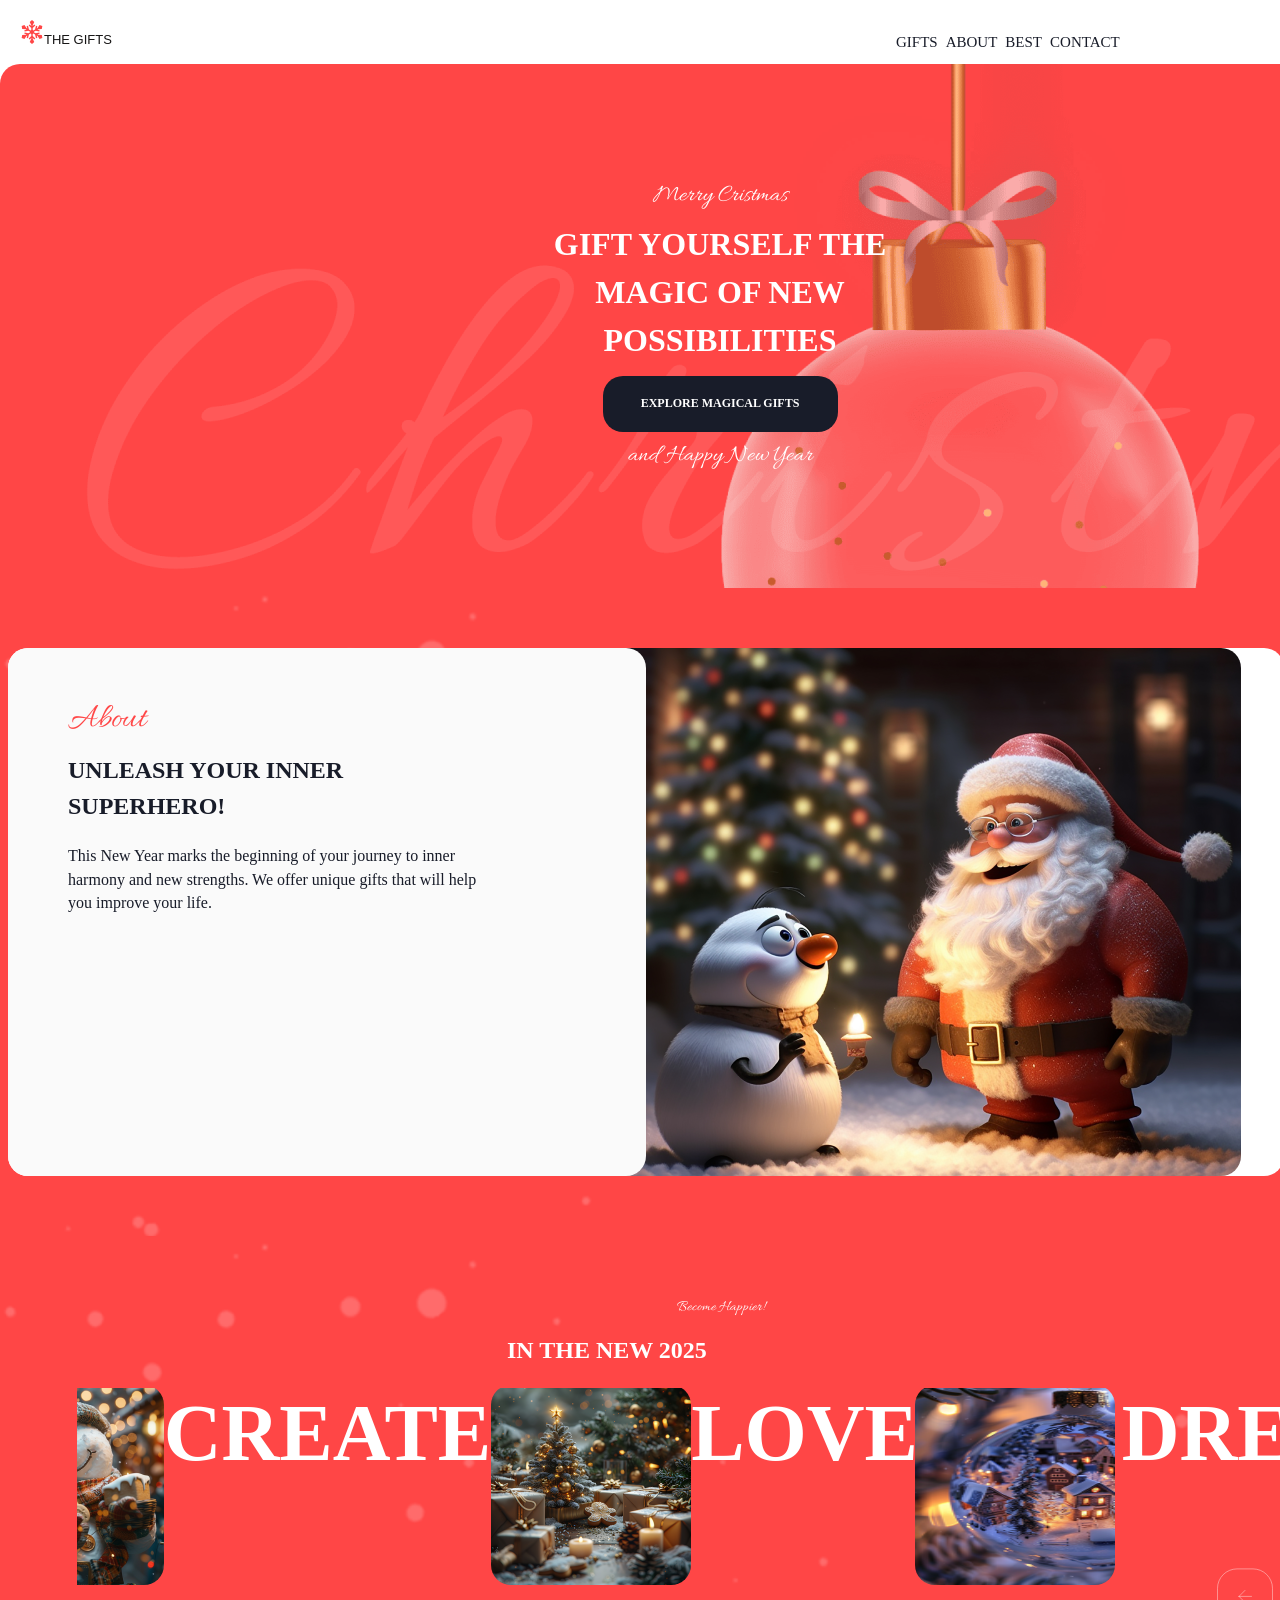
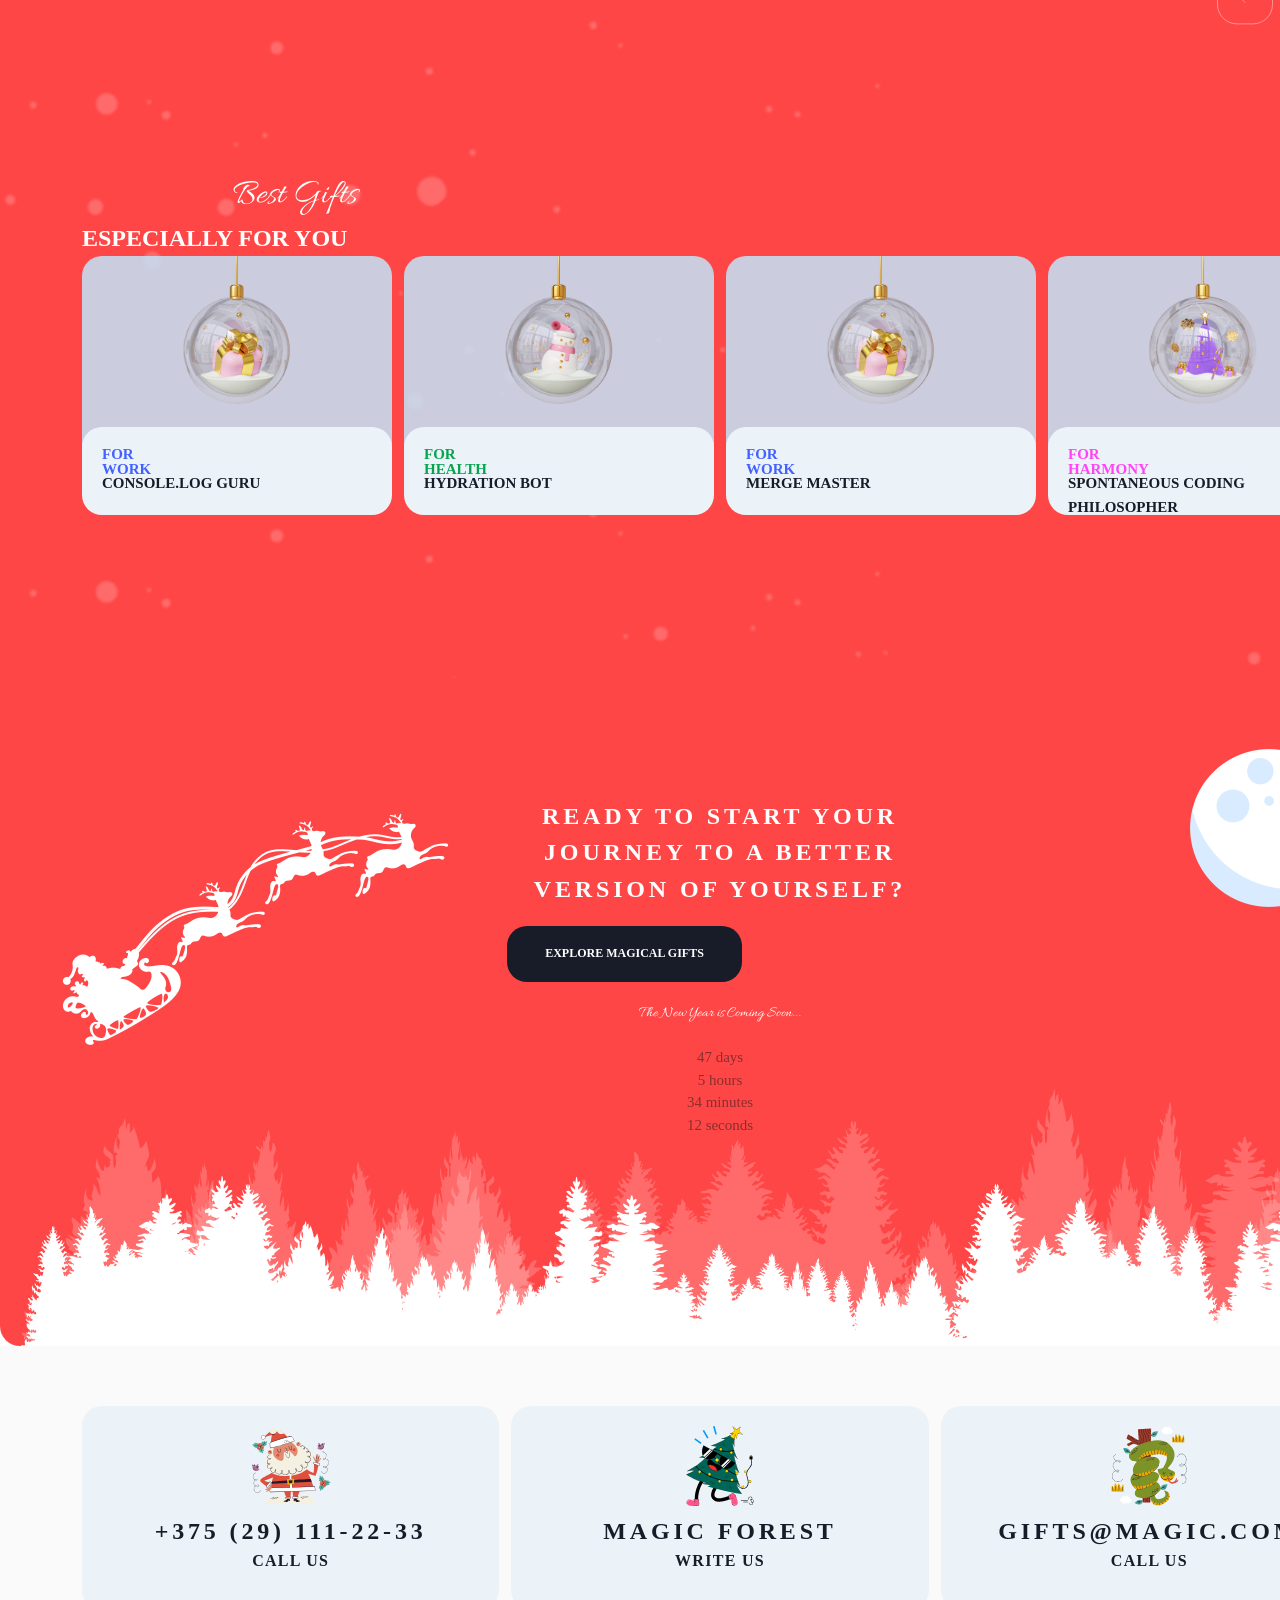
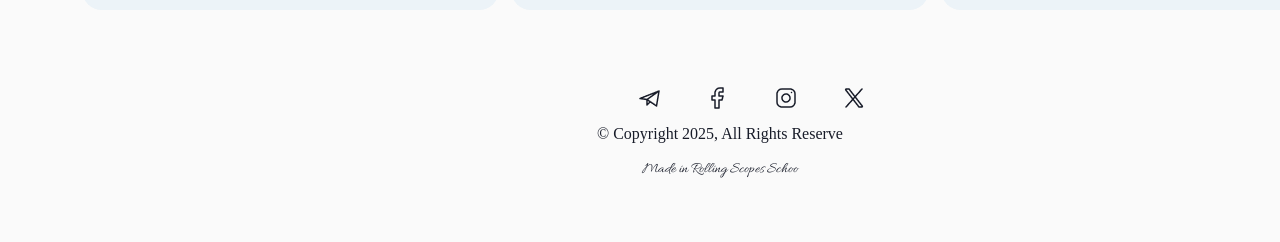
==== ChristmasShop/index.html @ a76aea0d "ChristmasShop 19/11/24" ====
<!DOCTYPE html>
<html lang="en">
<head>
<meta charset="utf-8">
<meta name="viewport" content="width=device-width, initial-scale=1">
<link rel="stylesheet" href="css/style.css">
<title> Christmas Home</title>
<link rel="icon" href="img/hat.ico" type="free-icon">
<link rel="preconnect" href="https://fonts.googleapis.com">
<link rel="preconnect" href="https://fonts.gstatic.com" crossorigin>
<link href="https://fonts.googleapis.com/css2?family=Allura&display=swap" rel="stylesheet">
</head>
<body>

    <div class="container">
                 <!-- Header -->
        <div class="header-menu">
    <header class="header">
        <div class="header-logo">
            <p class="heder-subtitile" href="#"><img draggable="false" src="img/snowflake1.svg" alt="ВД" width="24px" height="24px">THE GIFTS</p>
            </div>

            <!-- Nav -->
            <nav class="header-nav">
                        <a class="header-item" href="index2.html">GIFTS</a>
                        <a class="header-item" href="index.html#about">ABOUT</a>
                        <a class="header-item" href="index.html#best">BEST</a>
                        <a class="header-item" href="index.html#footer">CONTACT</a>
            </nav>
    </header>
</div><!-- Header -->

           <!-- Hero -->
<section class="section-hero" id="hero">
    <div class="hero-start">


<div class="hero-text-Cristmas">
<p class="hero-text"> Merry Cristmas</p> 
</div>
<div class="hero-title-Gift">
<h1 class="hero-title">
Gift yourself the magic of new possibilities
</h1>
</div>

<div class="hero-btns">
<a class="hero-btn" href="#">
    <p>Explore Magical Gifts</p>
</a>
</div>

<div class="hero-text-Happy">
<p class="hero-text">
    and Happy New Year</p>
</div>

    </div><!-- hero-start -->
</section><!hero!>


            <!-- about -->
<section class="section-about" id="about">
    <div class="about-item">
    <div class="about-items">
        <div class="about-desc">
            <h3 class="about-title">
                About 
            </h3>
            <div class="about-text-Currently">
            <p class="about-text">
               Unleash your inner superhero!
            </p>
        </div>
        <div class="about-text-We">
            <p class="about-text">
                This New Year marks the beginning of your journey to inner harmony and new strengths. We offer unique gifts that will help you improve your life.
            </p>
        </div>
        </div><!-- about-desc -->
       
</div><!-- about-items -->
<img class="img-santa" src="./img/santa.png" width="638px" height="528px">
</div>
</section>            <!-- about -->



            <!--Live -->

            <section class="live" id="live">
                <div class="live-item">

                    <div class="live-title">
                        <p class="caption-title">
                            Become Happier!
                        </p>
                        <div class="live-text-caption">
                            <p class="caption-text">
                                in the new 2025
                            </p>
                        </div>
            </div>
            

                    <div class="slider-wrapper">

            <div class="slider-container">

                <div class="slider-cards-wrapper">

                  <div class="cards-container" style="translate: -10px;">
                    <div class="card">
                        <div class="card-text-caption-liv">
                            <p class="card-caption-text">
                                Live
                            </p>
                        </div>
                      </div>

                    <div class="card">
                      <div class="card-image"><img src="img/snowman.png" alt="snowman"></div>
                    </div>

                    <div class="card">
                        <div class="card-text-caption-create">
                            <p class="card-caption-text">
                                create
                            </p>
                        </div>
                      </div>

                    <div class="card">
                      <div class="card-image"><img src="img/christmas-trees.png" alt="christmas-trees"></div>

                    </div>
                    <div class="card">
                        <div class="card-text-caption-love">
                            <p class="card-caption-text">
                                Love
                            </p>
                        </div>
                      </div>

                    <div class="card">
                      <div class="card-image"><img src="img/christmas-tree-ball.png" alt="christmas-tree-ball"></div>
                    </div>
                    <div class="card">
                        <div class="card-text-caption-dream">
                            <p class="card-caption-text">
                                dream
                            </p>
                        </div>
                      </div>

                      <div class="card">
                        <div class="card-image"><img src="img/fairytale-house.png" alt="fairytale-house"></div>
                      </div>

                  </div><!-- cards-container -->
                </div><!-- slider-cards-wrapper -->

              </div><!-- slider-container -->
<!-- btns -->
            <div class=" button-card">
 <div class="slider-arrow slider-arrow-left">
                          <svg width="24" height="24" viewBox="0 0 24 24" fill="none" xmlns="http://www.w3.org/2000/svg">
                            <path d="M18.5 12H6M6 12L12 6M6 12L12 18" stroke="#FFFFFF66" 
                            stroke-linecap="round" stroke-linejoin="round"></path>
                          </svg>
                        </div>
              <div class="slider-arrow slider-arrow-right">
                <svg width="24" height="24" viewBox="0 0 24 24" fill="none" xmlns="http://www.w3.org/2000/svg">
                  <path d="M6 12H18.5M18.5 12L12.5 6M18.5 12L12.5 18" stroke="#ffff" stroke-linecap="round" stroke-linejoin="round"></path>
                </svg>
              </div>
            </div><!-- btns -->
            </div><!-- slider-wrapper -->
        </div><!-- live-item -->
            </section>            <!-- Live -->

    <!-- Best Gifts -->

<section class="section-best" id="best">
    <div class="container-best">
        <div class="best-title">
            <h3 class="caption-title">
                Best Gifts 
            </h3>
            <div class="best-text-caption">
                <p class="caption-text">
                    especially for you
                </p>
            </div>
</div>

<div class="best-item">

            <div class="item-best">
                <img src="img/image.png" alt="Console.log Guru" class="best-items-img"> 
                <div class="texst-best">
                <div class="texst-for-work">For work</div>
               <div class="title-best">Console.log Guru</div>
            </div>
            </div><!-- item-best -->

            <div class="item-best">
                <img src="img/image1.png" alt="Hydration Bot" class="best-items-img"> 
                <div class="texst-best">
                <div class="texst-for-health">For health</div>
               <div class="title-best">Hydration Bot</div>
            </div>
            </div><!-- item-best -->

            <div class="item-best">
                <img src="img/image.png" alt="Merge Master" class="best-items-img"> 
                <div class="texst-best">
                <div class="texst-for-work">For work</div>
               <div class="title-best">Merge Master</div>
            </div>
            </div><!-- item-best -->

            <div class="item-best">
                <img src="img/image45.png" alt="Spontaneous Coding Philosopher" class="best-items-img"> 
                <div class="texst-best">
                <div class="texst-for-harmony">For harmony</div>
               <div class="title-best">Spontaneous Coding Philosopher</div>
            </div>
            </div><!-- item-best -->

</div><!-- best-item -->
</div><!-- container-best -->
</section>                        <!-- Best Gifts -->


    <!-- Readey -->
    <section class="section-readey" id="readey">
    <img class="img-los" src="./img/los.png" width="1440px" height="668px">

    <div class="readey-desc">
        <div class="readey-items">
            <div class="readey-item">
                        <h3 class="readey-title">
                            Ready to start your journey to a better version of yourself?
                        </h3>
                    </div>
                    <div class="hero-btns">
                        <a class="hero-btn" href="#">
                            <p>Explore Magical Gifts</p>
                        </a>
                        </div>
                        
<div class="readey-text-nev">
    <p class="readey-text">
        The New Year is Coming Soon...</p>
    </div>

    
<ol>

    <li>47 days</li>

    <li>5 hours</li>

    <li>34 minutes</li>

    <li>12 seconds</li>

</ol>
                    </div><!-- readey-items -->

            </div><!-- readey-desc -->
            </section><!-- section-readey -->




<!-- Footer -->
    <footer class="footer" id="footer">
        <div class="footer-container">
        <div class="footer-cart">
            <div class="footer-cart-santa">
            <div class="cart-santa-image"><img src="img/santa-claus.svg" alt="friendst1" width="80px" height="80px"></div>
<div class="footer-cart-santa-title">
    <a class="footer-cart-title" href="tel:+375 (29) 111-22-33" target="_blank">+375 (29) 111-22-33</a>
</div>
<h3 class="footer-cart-text">
    Call Us
</h3>
            </div><!-- footer-cart-santa-->

            <div class="footer-cart-santa">
                <div class="cart-santa-image"><img src="img/christmas-tree.svg" alt="friendst1" width="80px" height="80px"></div>
    <div class="footer-cart-santa-title">
        <a class="footer-cart-title" href="#" target="_blank">Magic forest</a>
    </div>
    <h3 class="footer-cart-text">
        write us
    </h3>
                </div><!-- footer-cart-tree-->
                
                <div class="footer-cart-santa">
                    <div class="cart-santa-image"><img src="img/snake.svg" alt="friendst1" width="80px" height="80px"></div>
        <div class="footer-cart-santa-title">
            <a class="footer-cart-title" href="gifts@magic.com" target="_blank">gifts@magic.com</a>
        </div>
        <h3 class="footer-cart-text">
            Call Us
        </h3>
                    </div><!-- footer-cart-snake-->

            </div><!-- footer-cart-->


 <div class="footer-contacts">
    <div class="footer-contacts-social">
    <div class="cart-telegram-image"><img src="img/Social Container.png" alt="telegram" width="40px" height="40px"></div>
    <div class="cart-facebookm-image"><img src="img/Social Containe3r.png" alt=" Facebook" width="40px" height="40px"></div>
    
    <div class="cart-instagram-image"><img src="img/3.png" alt="Instagram" width="40px" height="40px"></div>

    <div class="cart-tvit-image"><img src="img/54.png" alt="Твиттерх" width="40px" height="40px"></div>
</div>
        <div class="footer-contacts-title">
                        <h3 class="footer-title">
                            © Copyright 2025, All Rights Reserve
                        </h3>
                    </div><!-- footer-contacts-title-->
                   
                   
                    <div class="footer-text-nev">
                        <p class="footer-text">
                            Made in Rolling Scopes Schoo</p>
                        </div>



            </div><!-- footer-contacts-->
            
        </div><!-- footer-container-->
    </footer>
</div><!-- container -->
<script src="script.js"></script>
</body>
</html>
---- ChristmasShop/css/style.css ----
/* подключение шрифтов из папки */
@font-face{
  font-family: 'Montserrra';
  src: local('Montserrra');/* подгрузка шрифта */
  src: url(../fonts/MontserratAlternates-Thin.woff);
}
@font-face {
  font-family: 'Montserrat Alternates Thin';
  src: url('MontserratAlternates-Thin.eot');
  src: url('MontserratAlternates-Thin.eot?#iefix') format('embedded-opentype'),
  url('MontserratAlternates-Thin.woff') format('woff'),
  url('MontserratAlternates-Thin.ttf') format('truetype');
  font-weight: normal;
  font-style: normal;
  }
body {
    font-size: 1rem;
    line-height: 1.5;
    color: rgba(23, 22, 22, 0.5);
width: 1440px;

    background: #fff;
}
html {
    font-size: 15px;
    scroll-behavior: smooth;
}
*,
*::before,
*::after{
    margin: 0;
	padding: 0;
    box-sizing: border-box;
    list-style: none;
}
h1,h2,h3,h4,h5,h6 {
    margin: 0;
}
h3{

  font-size: 35px;
  width: 400;
  color: #545454;
  line-height: 45.5px;/*верх отступ*/
  letter-spacing:6%;
  text-align:center;
}
a {
    text-decoration: none;
    color: #181C29;
    position: relative;
}

/*исправить в скобках*/
a:not(.not-btn, .you-card-text)::before {
	content: "";
	position: absolute;
	bottom: -5px;
	left: 50%;
	transform: translateX(-50%);
	width: 0;
	border: 2px solid  #f0cc84;
	transition: all 0.4s ease-in;
	opacity: 0;
}

a:hover::before {
    width: 100%;
    opacity: 1;
}
.container {
    width: 100%;
    margin: 0 auto;
    position: relative;/*позиция к*/
}

/*Header*/
.header-menu{
  width: 100%;
  height: 64px;
  margin:0 auto;  
  padding: 8px;
}
.header {
max-width: 1276px;
    display: flex;
    justify-content: space-between;
    align-items: center;
  padding: 12px;
  gap: 12px;
}
.header-logo{
  width: 184px;
  height: 60px;
    display: flex;
    flex-direction: column;
    gap: 5px;

  border-radius: 12px 0px 0px 0px;
  opacity: 0px;
  
}
.heder-title{
  font-size: 12px;
  font-weight: 600;
  line-height: 15.6px;
  letter-spacing: 0.05em;
  text-align: left;
  color: #181C29;
}
.heder-subtitile{
  font-family: Arial, Helvetica, sans-serif;
  font-size: 13px;
  font-weight: 400;
  line-height: 14.95px;
  color: #161515;
  letter-spacing: 10%;

}
.header-nav{
  width: 376px;
  height: 40px;
    list-style: none;
    display: flex;
    gap: 8px;
}
.header-item{

  font-size: 15px;
  font-weight: 400;
  line-height: 24px;
  color: #CDCDCD;
  border-radius: 12px 0px 0px 0px;
  opacity: 0px;
  
  color: #181C29;
}
/*Hero*/

.section-hero{
  width: 100%;
  height: 524px;
border-top-left-radius: 20px;
border-top-right-radius: 20px;
margin:0 auto;  
  padding: 60px 8px 60px 8px;
  gap: 20px;
  background: url(../img/thumbnail.png);
  display: flex;
  align-items: center;
  justify-content: center;

}

.hero-start{
  width: 426px;
  height: 404px;  
  max-width: 426px;
  padding: 60px 0px 60px 0px;
  gap: 12px;
  align-items: center;
  display: flex;
  flex-direction: column;
  
}
.hero-text{
  width: 426px;
  height: 24px;
  font-family: "Allura", cursive;
  font-weight: 400;
  font-size: 24px;
  line-height: 24px;
  letter-spacing: 5%;
  color:  #ffff;
  display: flex;
  align-items: center;
  justify-content: center;
 
}

.hero-title{
  width: 426px;
  height: 144px;
  text-transform:uppercase;
  font-size: 32px;
  font-weight: 600;
  line-height: 48px;
  letter-spacing: 18%;
  color:  #ffff;
  align-items: center;
  text-align: center;
}


.hero-btns{
  display: flex;
  gap: 20px;
  text-align: center;
}
.hero-btn{
  width: 235px;
  height: 56px;
  padding: 20px, 32px, 20px, 32px;
  border-radius: 20px;
  background: #181c29;
  color: #ffff;
  text-transform:uppercase;
  font-size: 12px;
  font-weight: 600;
  line-height: 15.6px;
   letter-spacing: 5%;
  display: flex;
  align-items: center;
  justify-content: center;
  gap: 10px;
animation-timing-function: ease-in-out;
animation-duration: 500ms;

}
.hero-btn:hover{
  background: #ffff;
  color: #181c29;
  text-decoration: none;
}
/*Gifts*/
.section-gifts{
  width: 100%;
  height: 1394px;
  display: flex;
  align-items: center;
  background-color: #ff4646;
  background-image: url(../img/bg-garland.png);
  background-repeat:no-repeat;
  position: relative;
  margin:0 auto;  
  padding: 60px 8px 60px 8px;
border-radius: 20px;
  justify-content: center;
  gap: 20px;
opacity: 0px;
}
.container-gifts {
  width: 1276px;
  height: 1274px;
  max-width: 1276px;
  gap: 20px;
  opacity: 0px;
  display: flex;

  flex-direction: column;
    justify-content: center;
    align-items: center;
    box-sizing: border-box;
}
.gifts-title{
  width: 426px;
  height: 144px;
  max-width:426px;
  gap: 12px;
  display: flex;
  flex-direction: column;
  align-items: center;
  opacity: 0px;

}

.gifts-caption-title{
  text-transform:uppercase;
  font-weight: 600;
  font-size: 32px;
  line-height:48px;
  letter-spacing: 18%;
  text-align: center;
  color:#FFFFFF;
  
}
.gifts-nav{
  width: 474px;
  height: 40px;
  display: flex;
  gap: 8px;
  opacity: 0px;
  justify-content: center;
  align-items: center;

}
.gifts-nav-item{
  text-transform:uppercase;
  font-size: 12px;
  font-weight: 600;
  line-height: 15.6px;
  color:#FFFFFF;
  letter-spacing: 5%;
  opacity: 0px;
  transition: text-shadow 0.3s ease-in-out;
}
.gifts-nav-item:hover {
  text-shadow: 5px 5px 5px rgba(0, 0, 0, 0.5);
}

.gifts-item{
  width: 1276px;
  height: 1050px;
  display: grid;
  gap: 12px;/* растояние между */
  grid-template-columns: repeat(4, 310px);


}

.item-gifts{
  width: 310px;
  height: 343px;
  background-color:#c4e1f7dc;
  border-radius:20px;
  user-select: none;
  display: flex;
  flex-direction: column;
  align-items: center;
opacity: 0px;

}
.best-items-img{
  height: 310px;
  width: 230px;

}

.texst-best{
  width: 310px;
  height: 112px;
  border-radius:20px;
  background-color:#ECF3F8;
  display: flex;
  flex-direction: column;
  align-items: left;
  gap: 8px;
   padding: 20px;
}
.texst-for-work{
  width: 76px;
  height: 16px;
  text-transform:uppercase;
  font-weight: 600;
  font-style: 12px;
  color: #4361ff;
  line-height: 15.6px;
  letter-spacing: 5%;
}
.texst-for-health{
  width: 86px;
  height: 16px;
  text-transform:uppercase;
  font-weight: 600;
  font-style: 12px;
  color: #06a44f;
  line-height: 15.6px;
  letter-spacing: 5%;
}
.texst-for-harmony{
  width: 103px;
  height: 16px;
  text-transform:uppercase;
  font-weight: 600;
  font-style: 12px;
  color: #ff43f7;
  line-height: 15.6px;
  letter-spacing: 5%;
}
.title-best{
  width: 270px;
  height: 24px;
  text-transform:uppercase;
  font-weight: 600;
  font-style: 16px;
  color: #181c29;
  line-height: 24.32px;
  letter-spacing: 8%;
}



/*section-abaut*/
.section-about{
  width: 100%;
    height: 648px;
    margin:0 auto;  
    padding: 60px 8px 60px 8px;
    display: flex;
    align-items: center;
    background-color: #ff4646;
    background-image: url(../img/снег.png);
    position: relative;
    opacity: 0px;

}
.about-item{
  width:1276px;
height:528px;
max-width: 1276px;
border-radius: 20px;
opacity: 0px;
background: #FFFFFF;
z-index: 0;

}
.about-items{
  width: 638px;
  height: 528px;
  padding-left:60px;
  padding-right: 60px;
    display: flex;
    flex-direction: column;
    position: absolute;
    gap: 20px;
    background-color:#FAFAFA;
    border-radius: 20px;

opacity: 0px;

}
.about-desc{
  width: 426px;
  height: 328px;
  max-width: 426px;
  padding-top:60px;
  padding-bottom:60px;
  display: flex;
  flex-direction: column;
  gap: 20px;
}
.about-title{
  width: 426px;
  height: 24px;
  font-family: "Allura", cursive;
  font-weight: 400;
  font-style: 24px;
  color: #ff4646;
  line-height: 24px;
  letter-spacing: 5%;
  text-align: left;
}
.about-text{
  width: 426px;
  height: 72px;
  color:#181C29;
}
.about-text-Currently{
  text-transform:uppercase;
  font-weight: 600;
  font-size: 24px;
  line-height: 36.48px;
  letter-spacing: 16%;
}
.about-text-We{
  font-weight: 400;
  font-size: 16px;
  line-height: 23.68px;
}
.img-santa-about{

}
.img-santa{
  border-radius: 20px;
  margin-left: 595px;
z-index: -1;
}

/*Live*/
.live{
  width: 100%;
  height: 488px;
  display: flex;
  align-items: center;
  background-color: #ff4646;
  background-image: url(../img/снег.png);
  position: relative;
  margin:0 auto;  
  padding: 60px 8px 60px 8px;
  justify-content: center;
}
.live-item{
  width: 1276px;
  height: 368px;
  max-width:1276px;
  display: flex;
  flex-direction: column;
  align-items: center;
  gap: 20px;
}
.live-title{
  width: 426px;
  height: 72px;
  max-width:426px;
  gap: 12px;
  display: flex;
  flex-direction: column;
  align-items: center;
}
.caption-title{
  width: 426px;
  height: 24px;
  font-family: "Allura", cursive;
  font-weight: 400;
  font-style: 24px;
  color: #ffff;
  line-height: 24px;
  letter-spacing: 5%;
  text-align: center;
}
.caption-text{
  width: 426px;
  height: 36px;
  color:#FFFFFF;
}
.live-text-caption{
  text-transform:uppercase;
  font-weight: 600;
  font-size: 24px;
  line-height: 36.48px;
  letter-spacing: 16%;
  text-align: center;
}

.slider-wrapper {

  transform:translateX(-5px);
  }

.slider-container {
  width:1276px;
  height:200px;
  opacity: 0px;
  justify-content: center;
  
  display: flex;
  flex-direction: column;
  align-items: center;
  overflow: hidden;
  gap: 20px;
    
  }
/*
.slider-cards-wrapper {
  width: 1200px;
  overflow: hidden;
  }*/

  .cards-container {
    display: flex;
    width: 300%;
    transition: all 0.3s ease-out;
  }
  
  /*.card {
    user-select: none;
    padding: 35px;
    display: flex;
    flex-direction: column;
    align-items: center;
    justify-content: center;
    border-radius: 20px;
    gap: 20px;
  }*/


.card-image img {
  width: 200px;
  height: 200px;
  border-radius:20px;
    transition: 0.7s;
  }

.card-caption-text{
  text-transform:uppercase;
  font-weight: 600;
  font-size: 80px;
  line-height: 97.52px;
  text-align: center;
  color:#FFFFFF;
  }
.card-text-caption-liv{
   width: 184px;
  height: 98px;
  }
.card-text-caption-createv{
  width: 330px;
  height: 98px;
  }
.card-text-caption-love{
  width: 224px;
  height: 98px;
  }
.card-text-caption-dream{
  width: 315px;
  height: 98px;
  }


.button-card {
  width:1276px;
  height:56px;
  gap: 20px;
  opacity: 0px;
  display: flex;
  align-items: center;
  justify-content:right;
}
.slider-arrow {
  display: flex;
  justify-content: center;
  align-items: center;
  padding: 23px, 19px, 23px, 19px;
  mask-repeat:calc(180);
  width: 56px;
  height: 56px;
  border: 1px solid var(--border, #ffffff);
  border-radius: 20px;
  transform: translateY(-35%);
  cursor: pointer;
  transition: 0.3s;
  }
  .slider-arrow-left {
  margin-left: 4px;
  border: 1px solid var(--Static-White-40, #FFFFFF66)
  }
  
  .slider-arrow-right {
  margin-right: 4px;
  }

  @keyframes time-progress-bar {
    from {
      translate: -100% 0;
    }
    to {
      translate: 0 0;
    }
  }
  @media (max-width: 768px) {
    .slider-wrapper {
      margin: 0 10px 40px;
      .slider-wrapper {
        display: none;
      }  }
  }



/*Best Gifts*/
.section-best{
  width: 100%;
  height: 554px;
  display: flex;
  align-items: center;
  background-color: #ff4646;
  background-image: url(../img/снег.png);
  position: relative;
  margin:0 auto;  
  padding: 60px 8px 60px 8px;
  justify-content: center;
}
.container-best {
  width: 1276px;
  height: 434px;
  max-width: 1276px;
  gap: 20px;
  

}
.best-title{
  width: 426px;
  height: 72px;
  max-width:426px;
  gap: 12px;
  display: flex;
  flex-direction: column;
  align-items: center;
}
.caption-title{
  width: 426px;
  height: 24px;
  font-family: "Allura", cursive;
  font-weight: 400;
  font-style: 24px;
  color: #ffff;
  line-height: 24px;
  letter-spacing: 5%;
  text-align: center;
}
.caption-text{
  width: 426px;
  height: 36px;
  color:#FFFFFF;  
  display: flex;
}
.best-text-caption{
  text-transform:uppercase;
  font-weight: 600;
  font-size: 24px;
  line-height: 36.48px;
  letter-spacing: 16%;
  text-align: center;
  display: flex;
}

.best-item{
  width: 1276px;
  height: 342px;
  display: grid;
  gap: 12px;/* растояние между */
  grid-template-columns: repeat(4, 310px);
}

.item-best{
  width: 310px;
  height: 230px;
  background-color:#c4e1f7dc;
  border-radius:20px;
  user-select: none;
  display: flex;
  flex-direction: column;
  align-items: center;
}
.best-items-img{
  height: 310px;
  width: 230px;

}

.texst-best{
  width: 310px;
  height: 112px;
  border-radius:20px;
  background-color:#ECF3F8;
  display: flex;
  flex-direction: column;
  align-items: left;
  gap: 8px;
   padding: 20px;
}
.texst-for-work{
  width: 76px;
  height: 16px;
  text-transform:uppercase;
  font-weight: 600;
  font-style: 12px;
  color: #4361ff;
  line-height: 15.6px;
  letter-spacing: 5%;
}
.texst-for-health{
  width: 86px;
  height: 16px;
  text-transform:uppercase;
  font-weight: 600;
  font-style: 12px;
  color: #06a44f;
  line-height: 15.6px;
  letter-spacing: 5%;
}
.texst-for-harmony{
  width: 103px;
  height: 16px;
  text-transform:uppercase;
  font-weight: 600;
  font-style: 12px;
  color: #ff43f7;
  line-height: 15.6px;
  letter-spacing: 5%;
}
.title-best{
  width: 270px;
  height: 24px;
  text-transform:uppercase;
  font-weight: 600;
  font-style: 16px;
  color: #181c29;
  line-height: 24.32px;
  letter-spacing: 8%;
}


/*Readey*/
.section-readey{
  width: 100%;
  height: 668px;
  display: flex;
  align-items: center;
  background-color: #ff4646;
  border-bottom-left-radius: 20px;
  border-bottom-right-radius: 20px;
  position: relative;
  margin:0 auto;  
  padding: 60px 8px 60px 8px;
  justify-content: center;
  text-align: center;
}
.readey-desc{
  width: 1276px;
  height: 548px;
  max-width: 1276px;
  border-radius: 20px 0px 0px 0px;
  opacity: 0px;
  display: flex;
  flex-direction: column;
  align-items: center;
  text-align: center;
}
.readey-items{
  width: 426px;
  height: 428px; 
  max-width: 426px;
  padding-top:60px;
  padding-bottom:60px;
  display: flex;
  flex-direction: column;
  gap: 20px;
  opacity: 0px;
  text-align: center;
}
.readey-item{
  width: 426px;
  height: 108px;
  gap: 0px;
  opacity: 0px;
}
.readey-title{
  font-size: 24px;
  font-weight: 600;
  line-height: 36.48px;
  letter-spacing: 0.16em;
  text-align: center;
  color: #ffff;
  text-transform:uppercase;
}
.readey-text-nev{
  width:426px;
  height: 104px;
  gap:8px;
  opacity: 0px;
}
.readey-text{
  width: 426px;
  height: 24px;
  font-family: "Allura", cursive;
  font-weight: 400;
  font-style: 24px;
  color: #ffff;
  line-height: 24px;
  letter-spacing: 5%;
  text-align: center;
}
.img-los{
  position: absolute;
  top: 0;
}



/*Footer*/
.footer {
  width:100%;
  height:496px;
  margin:0 auto;  
  padding: 60px 8px 60px 8px;
  flex-direction: column;
    display: flex;
    align-items: center;
    justify-content: center;
  background-color:#FAFAFA;
}

.footer-container{
  width: 1276px;
  height: 376px;
  max-width: 1276px;
  gap: 60px;
  opacity: 0px;
  align-items: center;
  display: flex;
  flex-direction: column;
  text-align: center;
}

.footer-cart{
  width:1276px;
  height:204px;
  gap: 12px;
  border-radius: 60px 0px 0px 0px;
  opacity: 0px;
  display: flex;
  grid-template-columns: repeat(3, 310px);
}
.footer-cart-santa{
  width:417.33px;
height: 204px;
padding:20px;
gap: 12px;
border-radius: 20px;
opacity: 0px;
background: #ECF3F8;
}
.footer-cart-santa-title{
  width: 377.33px;
  height: 36px;
  color:#292929;
}
.footer-cart-title{

gap: 0px;
opacity: 0px;
font-size: 24px;
text-transform:uppercase;
font-weight: 600;
line-height: 36.48px;
letter-spacing: 0.16em;
text-align: center;
text-underline-position: from-font;
text-decoration-skip-ink: none;
}
.footer-cart-text{
  width: 377.33px;
  height: 24px;
  gap: 0px;
  opacity: 0px;
  font-size: 16px;
  text-transform:uppercase;
  font-weight: 600;
  line-height: 24.32px;
  letter-spacing: 0.08em;
  color: #181C29;
text-align: center;
text-underline-position: from-font;
text-decoration-skip-ink: none;
}

.footer-contacts{
  width:1276px;
  height:112px;
  gap: 12px;
  opacity: 0px;
  align-items: center;
  display: flex;
  flex-direction: column;
  text-align: center;
}
.footer-contacts-social{
  width:196px;
height:40px;
gap: 12px;
opacity: 0px;
display: flex;
grid-template-columns: repeat(4, 210px);

}
.cart-telegram-image{
  padding: 8px;
}
.cart-facebookm-image{
  padding: 8px;
}
.cart-instagram-image{
  padding: 8px;
}
.cart-tvit-image{
  padding: 8px;
}

.footer-contacts-title{
  width: 301px;
  height: 24px;
}
.footer-title{
  font-size: 16px;
  font-weight: 400;
  line-height: 23.68px;
  color: #181C29;
  text-align:center;
}

.footer-text{
  width: 290px;
  height: 24px;
  font-family: "Allura", cursive;
  font-weight: 400;
  font-style: 24px;
  color:#181C29;
  line-height: 24px;
  letter-spacing: 5%;
  text-align: center;
}
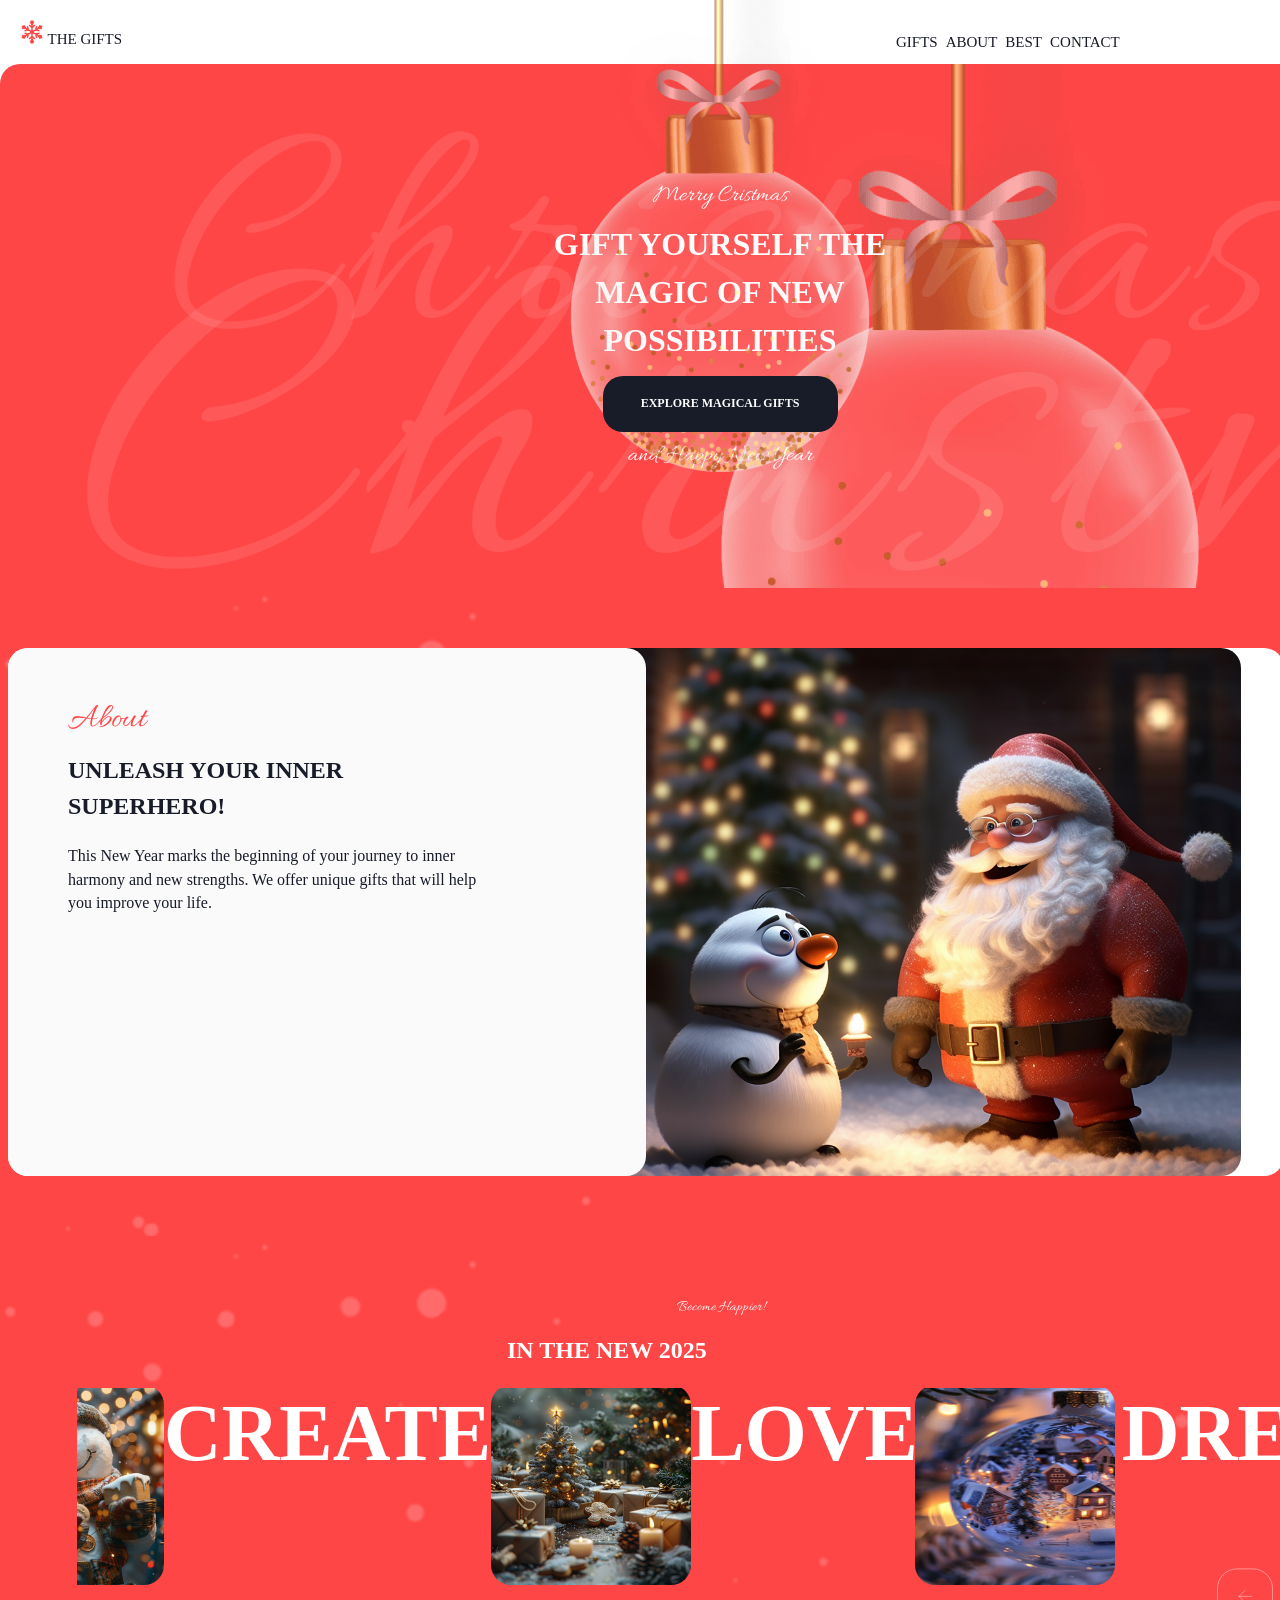
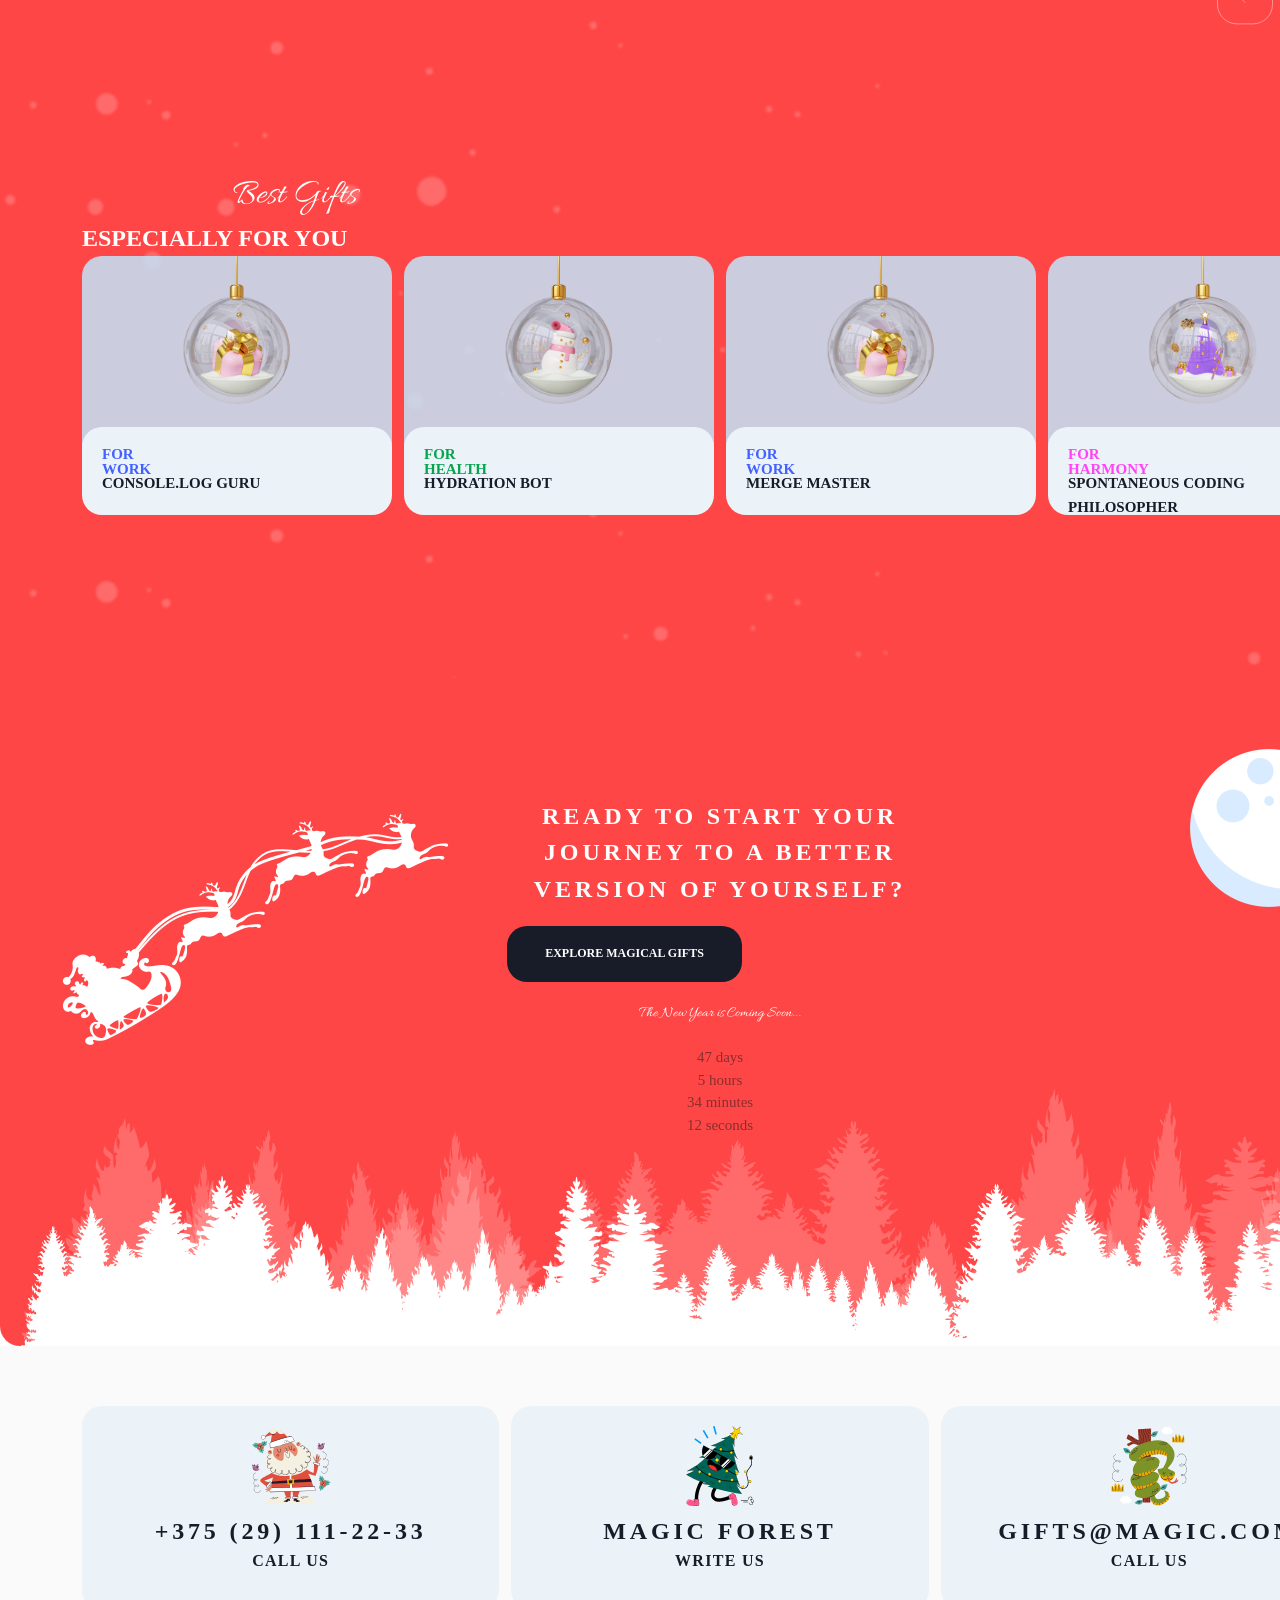
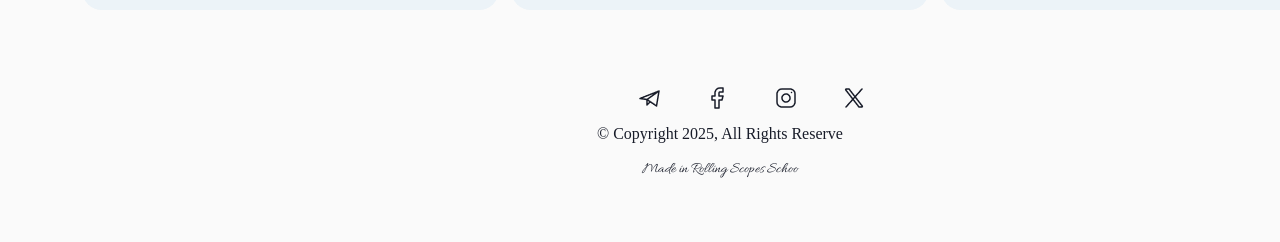
==== commit bb38fbac: "feat: index.html feat:burr" ====
--- a/ChristmasShop/index.html
+++ b/ChristmasShop/index.html
@@ -4,6 +4,7 @@
 <meta charset="utf-8">
 <meta name="viewport" content="width=device-width, initial-scale=1">
 <link rel="stylesheet" href="css/style.css">
+<link rel="stylesheet" href="css/mobile.css">
 <title> Christmas Home</title>
 <link rel="icon" href="img/hat.ico" type="free-icon">
 <link rel="preconnect" href="https://fonts.googleapis.com">
@@ -17,21 +18,34 @@
         <div class="header-menu">
     <header class="header">
         <div class="header-logo">
-            <p class="heder-subtitile" href="#"><img draggable="false" src="img/snowflake1.svg" alt="ВД" width="24px" height="24px">THE GIFTS</p>
-            </div>
+            <a class="heder-button" href="#"><img class="header-logo-img" draggable="false" src="img/snowflake1.svg" alt="ВД" width="24px" height="24px"><span>  THE GIFTS</span></a>
+            </div>
+
+
+
+            <!-- Burger -->
+            <div class="burger">
+               <span></span>
+               <span></span>
+               
+            </div>
+
+
 
             <!-- Nav -->
             <nav class="header-nav">
-                        <a class="header-item" href="index2.html">GIFTS</a>
-                        <a class="header-item" href="index.html#about">ABOUT</a>
-                        <a class="header-item" href="index.html#best">BEST</a>
-                        <a class="header-item" href="index.html#footer">CONTACT</a>
+                <div class="trtr">
+                        <a class="header-item" href="index2.html">GIFTS</a></div>
+                        <a class="header-item" href="#about">ABOUT</a>
+                        <a class="header-item" href="#best">BEST</a>
+                        <a class="header-item" href="#footer">CONTACT</a>
             </nav>
     </header>
 </div><!-- Header -->
 
            <!-- Hero -->
 <section class="section-hero" id="hero">
+    <img class="img-los" src="./img/bg-ball 1.png" width="1200px" height="524px">
     <div class="hero-start">
 
 
@@ -45,7 +59,7 @@
 </div>
 
 <div class="hero-btns">
-<a class="hero-btn" href="#">
+<a class="hero-btn" href="index2.html">
     <p>Explore Magical Gifts</p>
 </a>
 </div>
@@ -245,7 +259,7 @@
                         </h3>
                     </div>
                     <div class="hero-btns">
-                        <a class="hero-btn" href="#">
+                        <a class="hero-btn" href="index2.html">
                             <p>Explore Magical Gifts</p>
                         </a>
                         </div>
@@ -285,7 +299,7 @@
     <a class="footer-cart-title" href="tel:+375 (29) 111-22-33" target="_blank">+375 (29) 111-22-33</a>
 </div>
 <h3 class="footer-cart-text">
-    Call Us
+  <span>Call Us</span>
 </h3>
             </div><!-- footer-cart-santa-->
 
@@ -301,12 +315,14 @@
                 
                 <div class="footer-cart-santa">
                     <div class="cart-santa-image"><img src="img/snake.svg" alt="friendst1" width="80px" height="80px"></div>
+                    <div class="footer-carts-santa">
         <div class="footer-cart-santa-title">
             <a class="footer-cart-title" href="gifts@magic.com" target="_blank">gifts@magic.com</a>
         </div>
         <h3 class="footer-cart-text">
             Call Us
         </h3>
+    </div>
                     </div><!-- footer-cart-snake-->
 
             </div><!-- footer-cart-->
@@ -342,4 +358,4 @@
 </div><!-- container -->
 <script src="script.js"></script>
 </body>
-</html>+</html>
--- a/ChristmasShop/css/mobile.css
+++ b/ChristmasShop/css/mobile.css
@@ -0,0 +1,175 @@
+@media (max-width:1024px){
+   .container  {
+    width: 80%; 
+   } 
+}
+
+
+@media (max-width:980px){
+.container  {
+ width: 70%; 
+} 
+ }
+ 
+@media (max-width:768px) {
+.container  {
+width: 50%; 
+ } 
+
+
+/*------Burger----------------------------------*/
+.header-nav{
+ display: none;
+ position: fixed;
+ top: 0px;
+ right:0px;
+ height: 768px;
+ width: 1024px;
+ background-color: #2818b8;
+ z-index: 2;
+}
+.header-item{
+flex-direction: column;
+justify-content: space-evenly;
+align-items:center;
+height: 100%;
+    }
+.burger{
+position: absolute;
+     top: 35px;
+     right:0px;
+width:40px;
+height:40px;
+}
+.burger span{
+
+    width:20px;
+    height:1px;
+    display: block; 
+    background:#181C29;
+    margin-bottom: 8px;
+    transition: 1s all;
+}
+.burger span:last-child{
+    margin-bottom: 0;
+} 
+.burger_active span:last-child(1){
+    margin-bottom: -2px;
+transform: translateY(3px) potate(-45deg);
+background-color: #f1cdb3;
+}
+
+.burger_active span:last-child(2){
+    margin-bottom: -2px;
+    transform: translateY(3px) potate(45deg);
+}
+
+.header-nav_active{
+    display: block;
+
+
+}
+/*
+  .header-burger {
+    position: fixed;
+    width: 100%;
+    height: 22px;
+    border: none;
+    margin-top: 20px;
+    display: flex;
+    opacity: 0.5px;  top: 0;
+    left: 0;
+    z-index: 100;
+    justify-content: center;
+    flex-direction: column;
+  }
+  .burger-line {
+    position: absolute;
+    width: 28px;
+    height: 3px;
+    background-color: #f1cdb3;
+  }
+  .header-burger span:nth-child(3) {
+    transform: translateY(-10px);
+  }
+  .header-burger span:nth-child(1) {
+    transform: translateY(10px);
+  }}
+  /*
+    .header-nav {
+        position: fixed;
+        height: 768px;;
+        width: 1024px;;
+        left:0;
+        top: 0;
+        background: #fff;
+        z-index: 5;
+        margin-top: -100vh;
+        transition:0.5s;
+    }
+    .header-nav > ul {
+        flex-direction:column;
+        justify-content:flex-start;
+        height: 80vh;
+    }
+    .header-nav > ul li {
+        flex-basis:50%;
+    }
+    .header-nav > ul li a {
+        display: flex;
+        width:100%;
+        height:100%;
+        justify-content:center;
+        align-items:center;
+        font-size:20px;
+        color:#fff;
+    }
+    .header-nav > ul li:hover .submenu {
+        display:none;
+    }
+    .menu form {
+        margin-top: 10px;
+        width:100%;
+    }
+    .menu input[type="checkbox"] {
+        display: none;
+    }
+    .menu label {
+        position: fixed;
+        right:20px;
+        top:22px;
+        color:#fff;
+        font-size: 30px;
+        z-index: 10;
+        cursor:pointer;
+    }
+    .menu input[type="checkbox"]:checked ~ nav  {
+        margin-top:0;
+    }
+    section article {
+        flex-basis:100%;
+    }
+    section aside {
+        display: block;
+        height: 300px;
+    }
+    section {
+        display: block;
+        position: relative;
+        margin:60px 0 20px;
+    }
+    section h2 {
+        position: absolute;
+        top:-40px;
+        margin:0;
+    }
+    .content .right .wrap_title {
+        display: block;
+    }
+    footer nav ul li a {
+        font-size: 12px;
+    }
+    footer .links {
+        flex-direction:column;
+    }
+}*/
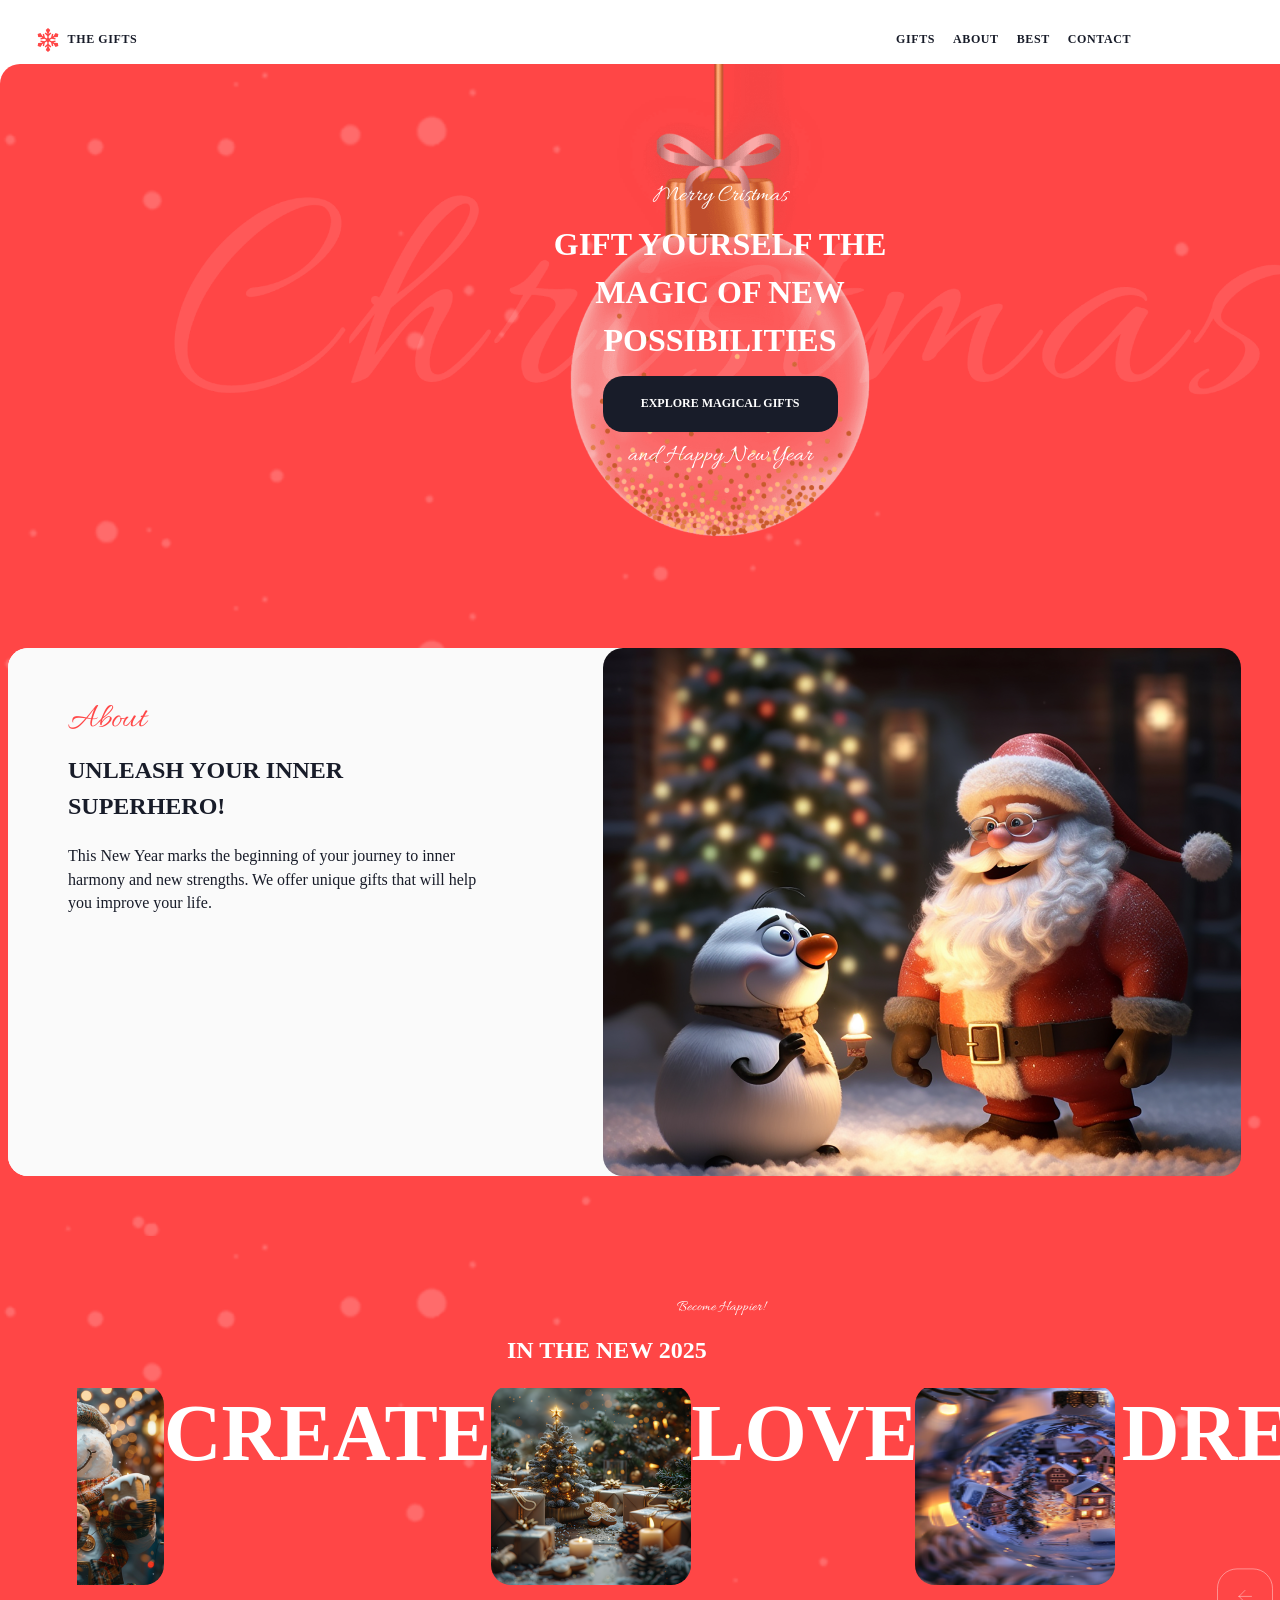
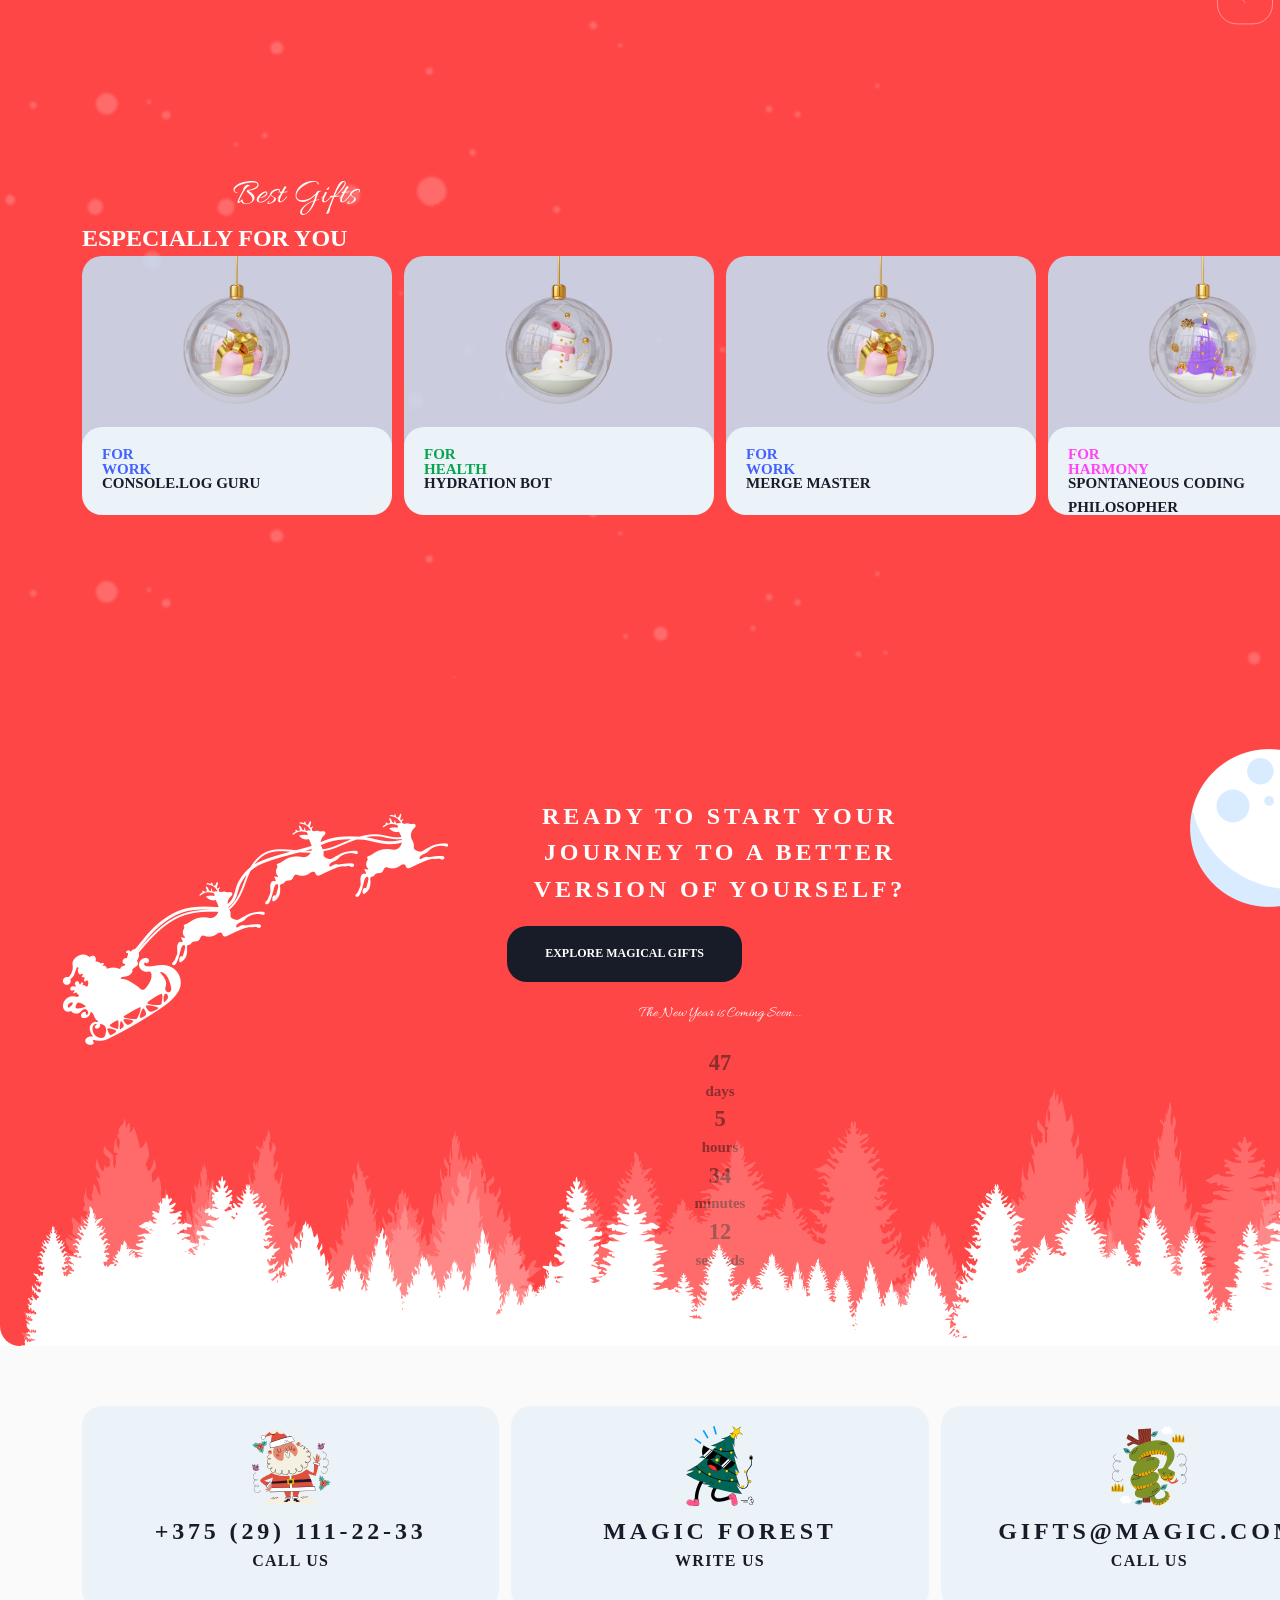
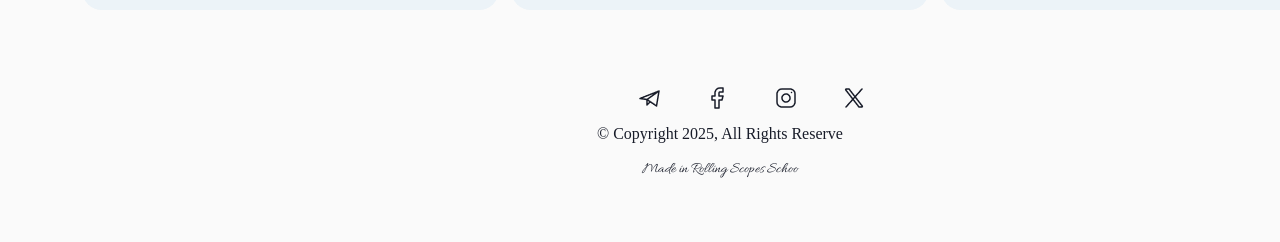
==== commit 6d3eb840: "fix: index.html fix:" ====
--- a/ChristmasShop/index.html
+++ b/ChristmasShop/index.html
@@ -6,7 +6,7 @@
 <link rel="stylesheet" href="css/style.css">
 <link rel="stylesheet" href="css/mobile.css">
 <title> Christmas Home</title>
-<link rel="icon" href="img/hat.ico" type="free-icon">
+<link rel="icon" property="icon" href="img/hat.ico" type="free-icon">
 <link rel="preconnect" href="https://fonts.googleapis.com">
 <link rel="preconnect" href="https://fonts.gstatic.com" crossorigin>
 <link href="https://fonts.googleapis.com/css2?family=Allura&display=swap" rel="stylesheet">
@@ -18,7 +18,7 @@
         <div class="header-menu">
     <header class="header">
         <div class="header-logo">
-            <a class="heder-button" href="#"><img class="header-logo-img" draggable="false" src="img/snowflake1.svg" alt="ВД" width="24px" height="24px"><span>  THE GIFTS</span></a>
+            <a class="heder-button" href="#"><img class="header-logo-img" draggable="false" src="img/snowflake1.svg" alt="ВД" width="24" height="24"><span>  THE GIFTS</span></a>
             </div>
 
 
@@ -34,8 +34,8 @@
 
             <!-- Nav -->
             <nav class="header-nav">
-                <div class="trtr">
-                        <a class="header-item" href="index2.html">GIFTS</a></div>
+                
+                        <a class="header-item" href="index2.html">GIFTS</a>
                         <a class="header-item" href="#about">ABOUT</a>
                         <a class="header-item" href="#best">BEST</a>
                         <a class="header-item" href="#footer">CONTACT</a>
@@ -70,7 +70,7 @@
 </div>
 
     </div><!-- hero-start -->
-</section><!hero!>
+</section><!--hero!---->
 
 
             <!-- about -->
@@ -254,33 +254,43 @@
     <div class="readey-desc">
         <div class="readey-items">
             <div class="readey-item">
-                        <h3 class="readey-title">
+                <h3 class="readey-title">
                             Ready to start your journey to a better version of yourself?
-                        </h3>
-                    </div>
-                    <div class="hero-btns">
-                        <a class="hero-btn" href="index2.html">
-                            <p>Explore Magical Gifts</p>
-                        </a>
-                        </div>
+                </h3>
+             </div>
+             <div class="hero-btns">
+                <a class="hero-btn" href="index2.html">
+                     <p>Explore Magical Gifts</p>
+                </a>
+            </div>
                         
 <div class="readey-text-nev">
     <p class="readey-text">
         The New Year is Coming Soon...</p>
     </div>
 
-    
-<ol>
-
-    <li>47 days</li>
-
-    <li>5 hours</li>
-
-    <li>34 minutes</li>
-
-    <li>12 seconds</li>
-
-</ol>
+    <div class="readey-timer">
+        <div class="time">
+           <h2>47</h2>
+           <h4>days</h4>
+        </div>
+        <div class="separador"></div>
+        <div class="time">
+           <h2>5</h2>
+           <h4>hours</h4>
+        </div>
+        <div class="separador"></div>
+        <div class="time">
+           <h2>34</h2>
+           <h4>minutes</h4>
+        </div>
+        <div class="separador"></div>
+        <div>
+           <h2 class="time">12</h2>
+           <h4>seconds</h4>
+        </div>
+
+     </div><!-- readey-timer -->
                     </div><!-- readey-items -->
 
             </div><!-- readey-desc -->
--- a/ChristmasShop/css/style.css
+++ b/ChristmasShop/css/style.css
@@ -1,7 +1,7 @@
 /* подключение шрифтов из папки */
 @font-face{
-  font-family: 'Montserrra';
-  src: local('Montserrra');/* подгрузка шрифта */
+  font-family: 'Montserra';
+  src: local('Montserra');/* подгрузка шрифта */
   src: url(../fonts/MontserratAlternates-Thin.woff);
 }
 @font-face {
@@ -14,6 +14,7 @@
   font-style: normal;
   }
 body {
+  text-decoration: none;
     font-size: 1rem;
     line-height: 1.5;
     color: rgba(23, 22, 22, 0.5);
@@ -22,8 +23,10 @@
     background: #fff;
 }
 html {
+  font-family:'Montserrat Alternates Thin';
     font-size: 15px;
     scroll-behavior: smooth;
+    overflow-x: hidden
 }
 *,
 *::before,
@@ -46,9 +49,9 @@
   text-align:center;
 }
 a {
-    text-decoration: none;
-    color: #181C29;
-    position: relative;
+  text-decoration: none;
+  color: #181C29;
+  position: relative;
 }
 
 /*исправить в скобках*/
@@ -57,28 +60,26 @@
 	position: absolute;
 	bottom: -5px;
 	left: 50%;
-	transform: translateX(-50%);
-	width: 0;
-	border: 2px solid  #f0cc84;
-	transition: all 0.4s ease-in;
+
 	opacity: 0;
+
 }
 
 a:hover::before {
     width: 100%;
     opacity: 1;
+    text-decoration: none;
 }
 .container {
     width: 100%;
     margin: 0 auto;
     position: relative;/*позиция к*/
 }
-
 /*Header*/
 .header-menu{
   width: 100%;
   height: 64px;
-  margin:0 auto;  
+  margin:0 auto;
   padding: 8px;
 }
 .header {
@@ -89,51 +90,82 @@
   padding: 12px;
   gap: 12px;
 }
+.header-logo-img{
+  display: flex;
+	align-items: left;
+
+  width: 24px;
+  height: 24px;
+  opacity: 0px;
+}
 .header-logo{
-  width: 184px;
-  height: 60px;
-    display: flex;
-    flex-direction: column;
-    gap: 5px;
-
-  border-radius: 12px 0px 0px 0px;
-  opacity: 0px;
-  
-}
-.heder-title{
+  width: 141px;
+  height: 40px;
+  display: flex;
+  align-items: left;
+  justify-content: center;
+
+  border-radius: 12px;
+  opacity: 0px;
+	transition: all 0.4s ease-in;
+
+}
+.heder-button{
+ text-decoration: none;
+ display: inline-flex; 
+ align-items:center;
+position: relative;
+}
+.heder-button:hover{
+  text-decoration: none;
+    background-color:rgba(48, 231, 185, 0.568);
+border: 1px dashed green;
+}
+.heder-button span{
+  width: 85px;/*не тот размер*/
+height: 16px;
+display: block;
+
+overflow: hidden;
+  font-size: 12px;
+  font-weight: 600;
+  line-height: 15.6px;
+  letter-spacing: 0.05em;
+  text-align: center;
+  color: #181C29;
+  opacity: 0px;
+
+  text-decoration: none;
+}
+
+.header-nav{
+  width: 376px;
+  height: 40px;
+    list-style: none;
+text-decoration: none;
+ display: inline-flex; 
+ align-items:center;
+    gap: 18px;
+}
+.header-item{
+text-decoration: none;
   font-size: 12px;
   font-weight: 600;
   line-height: 15.6px;
   letter-spacing: 0.05em;
   text-align: left;
   color: #181C29;
-}
-.heder-subtitile{
-  font-family: Arial, Helvetica, sans-serif;
-  font-size: 13px;
-  font-weight: 400;
-  line-height: 14.95px;
-  color: #161515;
-  letter-spacing: 10%;
-
-}
-.header-nav{
-  width: 376px;
-  height: 40px;
-    list-style: none;
-    display: flex;
-    gap: 8px;
-}
-.header-item{
-
-  font-size: 15px;
-  font-weight: 400;
-  line-height: 24px;
-  color: #CDCDCD;
-  border-radius: 12px 0px 0px 0px;
-  opacity: 0px;
-  
-  color: #181C29;
+  opacity: 0px;
+}
+.trtr{
+  width: 78px;
+height: 40px;
+}
+
+.header-item:hover{
+  text-decoration: none;
+    background-color:rgba(48, 231, 185, 0.568);
+border: 1px dashed green;
 }
 /*Hero*/
 
@@ -145,11 +177,13 @@
 margin:0 auto;  
   padding: 60px 8px 60px 8px;
   gap: 20px;
-  background: url(../img/thumbnail.png);
+  background-color: #ff4646;
+  background-image: url(../img/снег.png);
   display: flex;
   align-items: center;
   justify-content: center;
-
+  position: relative;
+  text-align: center;
 }
 
 .hero-start{
@@ -161,7 +195,7 @@
   align-items: center;
   display: flex;
   flex-direction: column;
-  
+  z-index: 1;
 }
 .hero-text{
   width: 426px;
@@ -294,6 +328,24 @@
   opacity: 0px;
   transition: text-shadow 0.3s ease-in-out;
 }
+.gifts-nav-item-1{
+  text-transform:uppercase;
+  font-size: 12px;
+  font-weight: 600;
+  line-height: 15.6px;
+  color:#FFFFFF;
+  letter-spacing: 5%;
+  opacity: 0px;
+  transition: text-shadow 0.3s ease-in-out;
+  width:65px;
+height:40px;
+background: #FFFFFF33;
+
+border-radius:12px;
+
+
+}
+
 .gifts-nav-item:hover {
   text-shadow: 5px 5px 5px rgba(0, 0, 0, 0.5);
 }
@@ -395,7 +447,7 @@
 
 }
 .about-item{
-  width:1276px;
+  width:1200px;/*проверить*/
 height:528px;
 max-width: 1276px;
 border-radius: 20px;
@@ -415,7 +467,7 @@
     gap: 20px;
     background-color:#FAFAFA;
     border-radius: 20px;
-
+z-index: -1;
 opacity: 0px;
 
 }
@@ -860,6 +912,7 @@
 
 /*Footer*/
 .footer {
+  position: absolute;
   width:100%;
   height:496px;
   margin:0 auto;  
@@ -891,7 +944,16 @@
   opacity: 0px;
   display: flex;
   grid-template-columns: repeat(3, 310px);
-}
+
+}
+.footer-cart-santa:hover{
+background-color:rgba(48, 231, 185, 0.568);
+box-shadow: 0 2px 35px 14px rgba(13, 13, 13, 0.04);
+cursor:pointer;
+transition: 0.3s;
+
+z-index: 10;}
+
 .footer-cart-santa{
   width:417.33px;
 height: 204px;
@@ -900,12 +962,29 @@
 border-radius: 20px;
 opacity: 0px;
 background: #ECF3F8;
+transition: 0.3s;
 }
 .footer-cart-santa-title{
   width: 377.33px;
   height: 36px;
   color:#292929;
 }
+.footer-cart-santa:hover .footer-cart-title{
+  color: #f04c4c;
+  transition: 0.3s;
+  cursor:pointer;}
+
+
+
+.footer-cart-santa:hover .footer-cart-text{
+  color: #f04c4c;
+  transition: 0.3s;
+  cursor:pointer;
+}
+
+
+
+
 .footer-cart-title{
 
 gap: 0px;
@@ -944,6 +1023,13 @@
   display: flex;
   flex-direction: column;
   text-align: center;
+  cursor:pointer;
+transition: 0.3s;
+}
+.footer-title:hover{
+  color: #f04c4c;
+  transition: 0.3s;
+  cursor:pointer;
 }
 .footer-contacts-social{
   width:196px;
@@ -957,14 +1043,31 @@
 .cart-telegram-image{
   padding: 8px;
 }
+.cart-telegram-image:hover{
+  background-color:rgba(48, 231, 185, 0.568);
+  border: 1px dashed green;
+  color: #f04c4c;
+}
 .cart-facebookm-image{
   padding: 8px;
 }
+.cart-facebookm-image:hover{
+  background-color:rgba(48, 231, 185, 0.568);
+  border: 1px dashed green;
+}
 .cart-instagram-image{
   padding: 8px;
 }
+.cart-instagram-image:hover{
+  background-color:rgba(48, 231, 185, 0.568);
+  border: 1px dashed green;
+}
 .cart-tvit-image{
   padding: 8px;
+}
+.cart-tvit-image:hover{
+  background-color:rgba(48, 231, 185, 0.568);
+  border: 1px dashed green;
 }
 
 .footer-contacts-title{
@@ -990,3 +1093,9 @@
   letter-spacing: 5%;
   text-align: center;
 }
+.footer-text:hover{
+  color: #f04c4c;
+  transition: 0.3s;
+  cursor:pointer;
+}
+
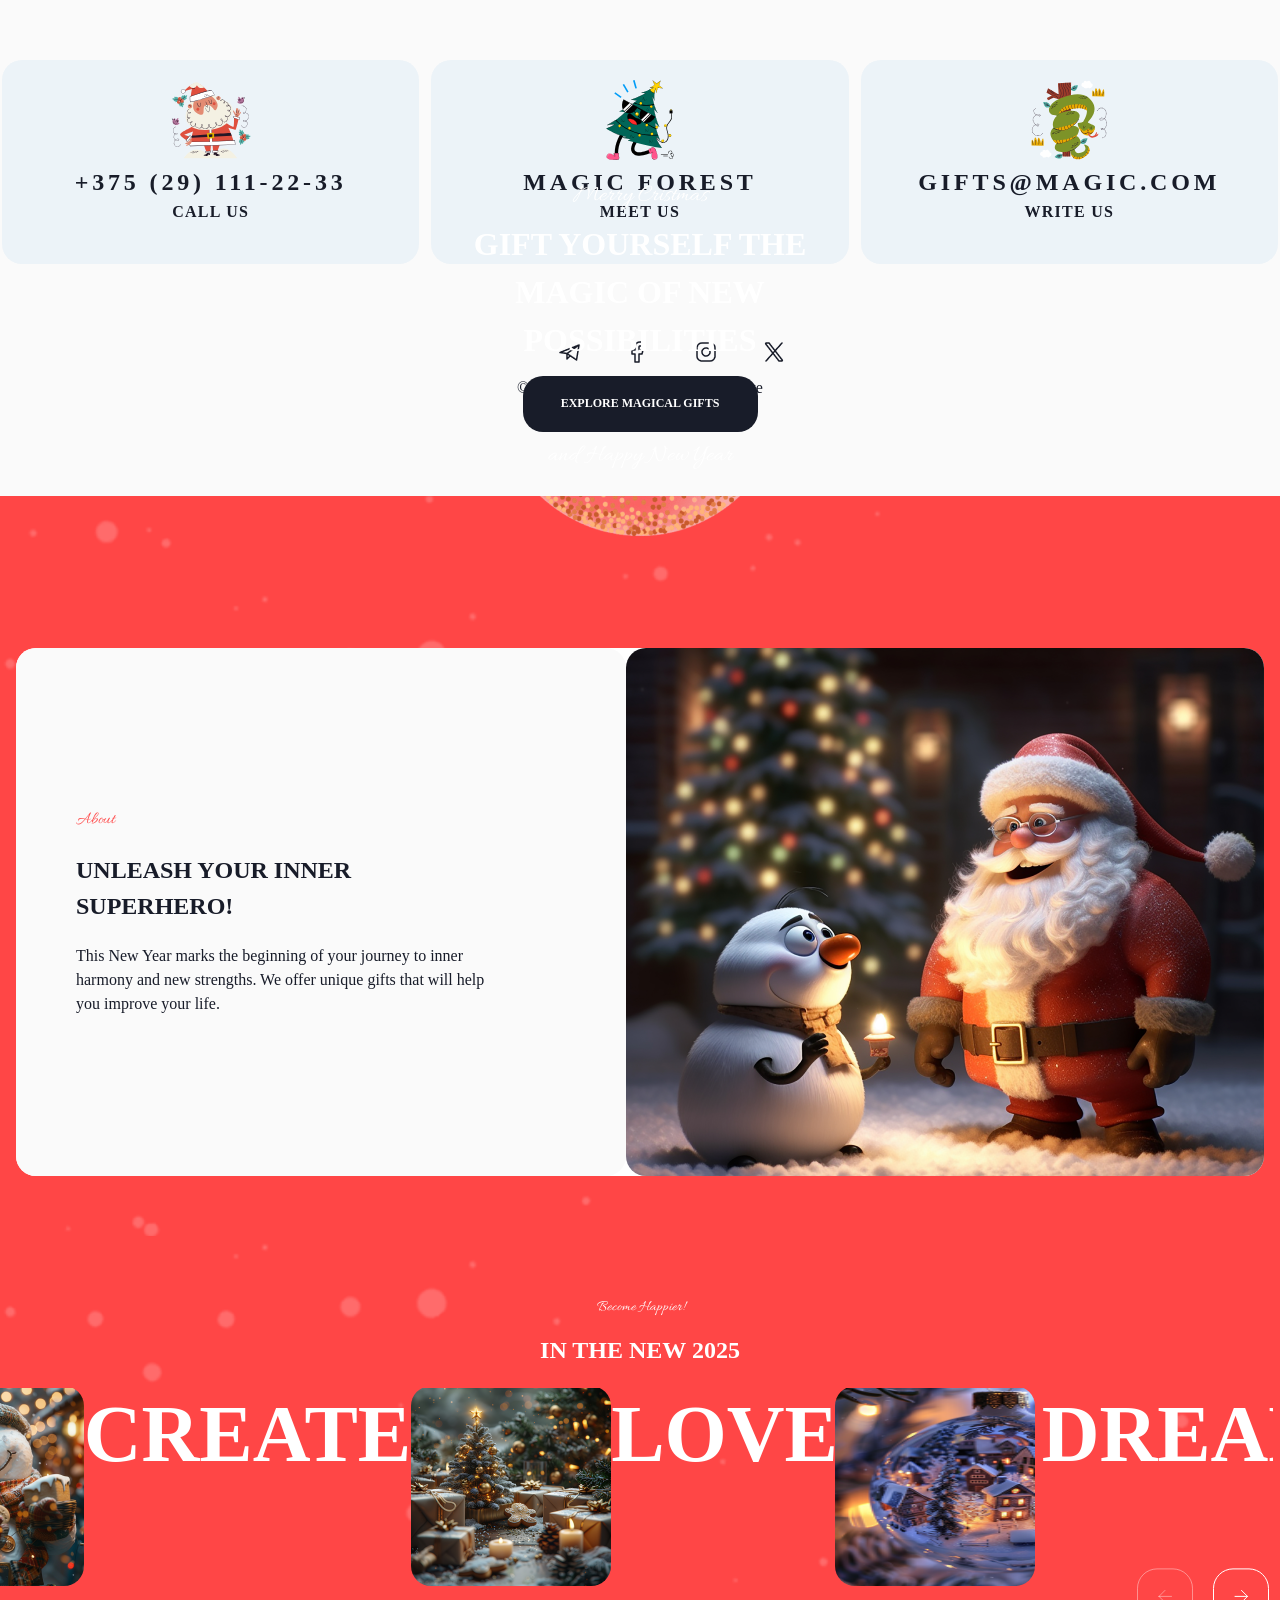
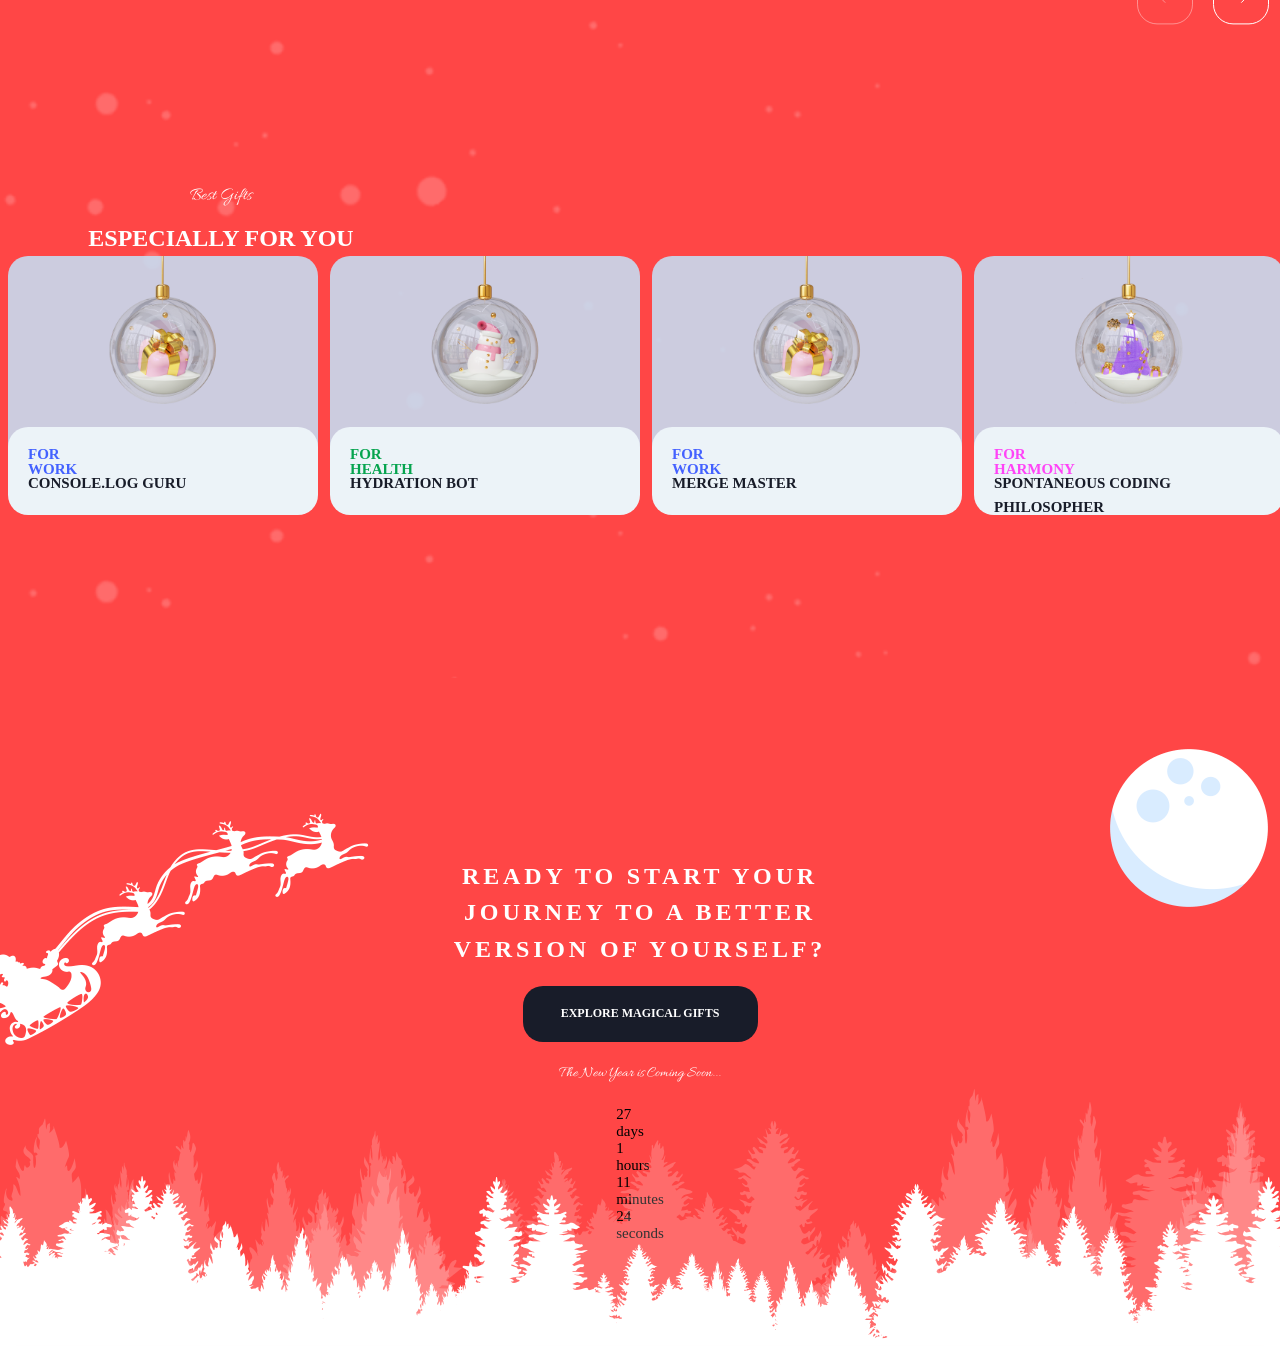
==== commit 99c03074: "changes index.html" ====
--- a/ChristmasShop/index.html
+++ b/ChristmasShop/index.html
@@ -269,26 +269,27 @@
         The New Year is Coming Soon...</p>
     </div>
 
-    <div class="readey-timer">
-        <div class="time">
-           <h2>47</h2>
-           <h4>days</h4>
-        </div>
-        <div class="separador"></div>
-        <div class="time">
-           <h2>5</h2>
-           <h4>hours</h4>
-        </div>
-        <div class="separador"></div>
-        <div class="time">
-           <h2>34</h2>
-           <h4>minutes</h4>
-        </div>
-        <div class="separador"></div>
-        <div>
-           <h2 class="time">12</h2>
-           <h4>seconds</h4>
-        </div>
+    <ul class="timer">
+        <li class="timer-days">
+            <span>27</span>
+            <p>days</p>
+        </li>
+        <li class="separator"></li>
+        <li class="timer-hours">
+            <span>1</span>
+            <p>hours</p>
+        </li>
+        <li class="separator"></li>
+        <li class="timer-minutes">
+            <span>11</span>
+            <p>minutes</p>
+        </li>
+        <li class="separator"></li>
+        <li class="seconds">
+            <span>24</span>
+            <p>seconds</p>
+        </li>
+    </ul>
 
      </div><!-- readey-timer -->
                     </div><!-- readey-items -->
@@ -316,10 +317,10 @@
             <div class="footer-cart-santa">
                 <div class="cart-santa-image"><img src="img/christmas-tree.svg" alt="friendst1" width="80px" height="80px"></div>
     <div class="footer-cart-santa-title">
-        <a class="footer-cart-title" href="#" target="_blank">Magic forest</a>
+        <a class="footer-cart-title" href="https://maps.app.goo.gl/HbSWm8WVmUvAu4kT6" target="_blank">Magic forest</a>
     </div>
     <h3 class="footer-cart-text">
-        write us
+        meet us
     </h3>
                 </div><!-- footer-cart-tree-->
                 
@@ -327,10 +328,10 @@
                     <div class="cart-santa-image"><img src="img/snake.svg" alt="friendst1" width="80px" height="80px"></div>
                     <div class="footer-carts-santa">
         <div class="footer-cart-santa-title">
-            <a class="footer-cart-title" href="gifts@magic.com" target="_blank">gifts@magic.com</a>
+            <a class="footer-cart-title" href="mailto:gifts@magic.com" target="_blank">gifts@magic.com</a>
         </div>
         <h3 class="footer-cart-text">
-            Call Us
+            write us
         </h3>
     </div>
                     </div><!-- footer-cart-snake-->
@@ -367,5 +368,6 @@
     </footer>
 </div><!-- container -->
 <script src="script.js"></script>
+<script src="css/timer.js"></script>
 </body>
 </html>
--- a/ChristmasShop/css/style.css
+++ b/ChristmasShop/css/style.css
@@ -13,24 +13,23 @@
   font-weight: normal;
   font-style: normal;
   }
-body {
-  text-decoration: none;
-    font-size: 1rem;
-    line-height: 1.5;
-    color: rgba(23, 22, 22, 0.5);
-width: 1440px;
-
-    background: #fff;
+
+body{
+  height: 100vh;
+   margin: 0;
+   padding: 0;
+   display: flex;
+   justify-content: center;
+   min-height: 100vh;
 }
 html {
   font-family:'Montserrat Alternates Thin';
     font-size: 15px;
     scroll-behavior: smooth;
-    overflow-x: hidden
-}
-*,
-*::before,
-*::after{
+    transition: all 0.5s ease;
+    overflow-x: hidden;
+}
+*{
     margin: 0;
 	padding: 0;
     box-sizing: border-box;
@@ -39,20 +38,15 @@
 h1,h2,h3,h4,h5,h6 {
     margin: 0;
 }
-h3{
-
-  font-size: 35px;
-  width: 400;
-  color: #545454;
-  line-height: 45.5px;/*верх отступ*/
-  letter-spacing:6%;
-  text-align:center;
-}
+
 a {
   text-decoration: none;
   color: #181C29;
   position: relative;
-}
+  display: block;
+  width: auto;
+}
+
 
 /*исправить в скобках*/
 a:not(.not-btn, .you-card-text)::before {
@@ -72,39 +66,45 @@
 }
 .container {
     width: 100%;
+    max-width: 1440px;
     margin: 0 auto;
-    position: relative;/*позиция к*/
-}
+    display: block;
+
+  }
+
 /*Header*/
 .header-menu{
   width: 100%;
+  max-width: 1440px;
   height: 64px;
   margin:0 auto;
   padding: 8px;
+  box-sizing: border-box;
+  max-width: 1440px;
 }
 .header {
-max-width: 1276px;
-    display: flex;
-    justify-content: space-between;
-    align-items: center;
+  width: 100%;
+  max-width: 1276px;
+  display: flex;
+  justify-content: space-between;
+  align-items: center;
   padding: 12px;
   gap: 12px;
 }
 .header-logo-img{
   display: flex;
-	align-items: left;
-
+  align-items: left;
   width: 24px;
   height: 24px;
   opacity: 0px;
 }
 .header-logo{
-  width: 141px;
+  width: 100%;
+  max-width: 141px;
   height: 40px;
   display: flex;
   align-items: left;
-  justify-content: center;
-
+  justify-content: flex-start;;
   border-radius: 12px;
   opacity: 0px;
 	transition: all 0.4s ease-in;
@@ -118,15 +118,13 @@
 }
 .heder-button:hover{
   text-decoration: none;
-    background-color:rgba(48, 231, 185, 0.568);
-border: 1px dashed green;
+
 }
 .heder-button span{
   width: 85px;/*не тот размер*/
-height: 16px;
-display: block;
-
-overflow: hidden;
+  height: 16px;
+  display: block;
+  overflow: hidden;
   font-size: 12px;
   font-weight: 600;
   line-height: 15.6px;
@@ -134,21 +132,23 @@
   text-align: center;
   color: #181C29;
   opacity: 0px;
-
   text-decoration: none;
 }
-
 .header-nav{
-  width: 376px;
+  width: 100%; 
+  max-width: 376px;
   height: 40px;
-    list-style: none;
-text-decoration: none;
- display: inline-flex; 
- align-items:center;
-    gap: 18px;
+  list-style: none;
+  text-decoration: none;
+  display: flex;
+  justify-content: space-between;
+  align-items: center; 
+  flex-direction: row;
+  gap: 8px;
+  padding-left: 8px;
 }
 .header-item{
-text-decoration: none;
+  text-decoration: none;
   font-size: 12px;
   font-weight: 600;
   line-height: 15.6px;
@@ -157,24 +157,24 @@
   color: #181C29;
   opacity: 0px;
 }
-.trtr{
-  width: 78px;
-height: 40px;
-}
-
 .header-item:hover{
-  text-decoration: none;
-    background-color:rgba(48, 231, 185, 0.568);
-border: 1px dashed green;
-}
+  background: rgba(255, 70, 70, 0.1);
+  border-radius: 12px;
+  transition: all 0.3s ease;
+  text-transform: uppercase;
+  color: #FF4646;
+}
+
+
 /*Hero*/
 
 .section-hero{
   width: 100%;
+  max-width: 1440px;
   height: 524px;
-border-top-left-radius: 20px;
-border-top-right-radius: 20px;
-margin:0 auto;  
+  border-top-left-radius: 20px;
+  border-top-right-radius: 20px;
+  margin:0 auto;
   padding: 60px 8px 60px 8px;
   gap: 20px;
   background-color: #ff4646;
@@ -184,6 +184,7 @@
   justify-content: center;
   position: relative;
   text-align: center;
+  overflow: hidden;
 }
 
 .hero-start{
@@ -193,6 +194,7 @@
   padding: 60px 0px 60px 0px;
   gap: 12px;
   align-items: center;
+  flex: 0 0 auto;
   display: flex;
   flex-direction: column;
   z-index: 1;
@@ -211,7 +213,6 @@
   justify-content: center;
  
 }
-
 .hero-title{
   width: 426px;
   height: 144px;
@@ -223,8 +224,8 @@
   color:  #ffff;
   align-items: center;
   text-align: center;
-}
-
+  flex: none;
+}
 
 .hero-btns{
   display: flex;
@@ -435,11 +436,14 @@
 /*section-abaut*/
 .section-about{
   width: 100%;
+  max-width: 1440px;
     height: 648px;
     margin:0 auto;  
     padding: 60px 8px 60px 8px;
     display: flex;
+    justify-content: center;
     align-items: center;
+    transition: width 0.3s ease;
     background-color: #ff4646;
     background-image: url(../img/снег.png);
     position: relative;
@@ -447,55 +451,75 @@
 
 }
 .about-item{
-  width:1200px;/*проверить*/
+  width: 100%;
+  max-width: 1276px;
 height:528px;
-max-width: 1276px;
+margin: min(60px, 8px);
+display: flex;
+align-items: center;
+padding: 0px;
+width: 100%;
 border-radius: 20px;
 opacity: 0px;
 background: #FFFFFF;
 z-index: 0;
-
 }
 .about-items{
-  width: 638px;
+  width: 100%;
+  max-width: 638px;
   height: 528px;
   padding-left:60px;
   padding-right: 60px;
-    display: flex;
-    flex-direction: column;
-    position: absolute;
+  margin: auto;
+  display: flex;
+flex-direction: column;
+justify-content: center;
+align-items: flex-start;
+box-sizing: border-box;
     gap: 20px;
     background-color:#FAFAFA;
     border-radius: 20px;
-z-index: -1;
+
 opacity: 0px;
 
 }
 .about-desc{
-  width: 426px;
-  height: 328px;
+  width: 100%;
+  max-width: 426px;
+  min-height: 328px;
   max-width: 426px;
   padding-top:60px;
   padding-bottom:60px;
   display: flex;
+  justify-content: center;
+  align-items: flex-start;
   flex-direction: column;
   gap: 20px;
+ 
 }
 .about-title{
-  width: 426px;
-  height: 24px;
+  width: 100%;
+max-width: 426px;
+min-height: 24px;
   font-family: "Allura", cursive;
   font-weight: 400;
   font-style: 24px;
   color: #ff4646;
   line-height: 24px;
   letter-spacing: 5%;
+  display: flex;
+  align-items: flex-start;
   text-align: left;
+  margin: 0px 0px 0px 0px;
 }
 .about-text{
-  width: 426px;
-  height: 72px;
+  width: 100%;
+max-width: 426px;
+min-height: 72px;
+display: flex;
+  align-items: flex-start;
   color:#181C29;
+  margin: 0px 0px 0px 0px;
 }
 .about-text-Currently{
   text-transform:uppercase;
@@ -509,13 +533,14 @@
   font-size: 16px;
   line-height: 23.68px;
 }
-.img-santa-about{
-
-}
+
 .img-santa{
+  width: 100%;
+  max-width: 638px;
+  height: 528px;
   border-radius: 20px;
-  margin-left: 595px;
-z-index: -1;
+  object-fit: cover;
+  object-position: center;
 }
 
 /*Live*/
@@ -532,7 +557,8 @@
   justify-content: center;
 }
 .live-item{
-  width: 1276px;
+  width: 100%;
+  max-width:1276px;
   height: 368px;
   max-width:1276px;
   display: flex;
@@ -541,7 +567,8 @@
   gap: 20px;
 }
 .live-title{
-  width: 426px;
+  width: 100%;
+  max-width:426px;
   height: 72px;
   max-width:426px;
   gap: 12px;
@@ -550,7 +577,8 @@
   align-items: center;
 }
 .caption-title{
-  width: 426px;
+  width: 100%;
+  max-width:426px;
   height: 24px;
   font-family: "Allura", cursive;
   font-weight: 400;
@@ -561,7 +589,8 @@
   text-align: center;
 }
 .caption-text{
-  width: 426px;
+  width: 100%;
+  max-width:426px;
   height: 36px;
   color:#FFFFFF;
 }
@@ -580,7 +609,8 @@
   }
 
 .slider-container {
-  width:1276px;
+  width: 100%;
+  max-width:1276px;
   height:200px;
   opacity: 0px;
   justify-content: center;
@@ -650,7 +680,8 @@
 
 
 .button-card {
-  width:1276px;
+  width: 100%;
+  max-width:1276px;
   height:56px;
   gap: 20px;
   opacity: 0px;
@@ -713,7 +744,8 @@
   justify-content: center;
 }
 .container-best {
-  width: 1276px;
+  width: 100%;
+  max-width:1276px;
   height: 434px;
   max-width: 1276px;
   gap: 20px;
@@ -721,7 +753,8 @@
 
 }
 .best-title{
-  width: 426px;
+  width: 100%;
+  max-width:426px;
   height: 72px;
   max-width:426px;
   gap: 12px;
@@ -730,7 +763,8 @@
   align-items: center;
 }
 .caption-title{
-  width: 426px;
+  width: 100%;
+  max-width:426px;
   height: 24px;
   font-family: "Allura", cursive;
   font-weight: 400;
@@ -741,7 +775,8 @@
   text-align: center;
 }
 .caption-text{
-  width: 426px;
+  width: 100%;
+  max-width:426px;
   height: 36px;
   color:#FFFFFF;  
   display: flex;
@@ -844,23 +879,25 @@
   border-bottom-right-radius: 20px;
   position: relative;
   margin:0 auto;  
-  padding: 60px 8px 60px 8px;
+  display: flex;
   justify-content: center;
-  text-align: center;
+  align-items: center;
 }
 .readey-desc{
-  width: 1276px;
+  width:100%;
   height: 548px;
   max-width: 1276px;
-  border-radius: 20px 0px 0px 0px;
-  opacity: 0px;
-  display: flex;
-  flex-direction: column;
-  align-items: center;
-  text-align: center;
+  border-radius: 20px;
+  margin: auto;
+  padding: 0 8px;
+  opacity: 0px;
+  display: flex;
+  flex-direction: column;
+  align-items: center;
+  justify-content: center;
 }
 .readey-items{
-  width: 426px;
+  width: 100%;
   height: 428px; 
   max-width: 426px;
   padding-top:60px;
@@ -869,12 +906,13 @@
   flex-direction: column;
   gap: 20px;
   opacity: 0px;
-  text-align: center;
+  justify-content: flex-start;
+  align-items: center;
 }
 .readey-item{
-  width: 426px;
+  width: 100%;
+  max-width: 426px;
   height: 108px;
-  gap: 0px;
   opacity: 0px;
 }
 .readey-title{
@@ -887,13 +925,18 @@
   text-transform:uppercase;
 }
 .readey-text-nev{
-  width:426px;
+  width: 100%;
+  max-width: 426px;
   height: 104px;
+  display: flex;
+  flex-direction: column;
+  align-items: center;
   gap:8px;
   opacity: 0px;
 }
 .readey-text{
-  width: 426px;
+  width: 100%;
+  max-width: 426px;
   height: 24px;
   font-family: "Allura", cursive;
   font-weight: 400;
@@ -907,8 +950,66 @@
   position: absolute;
   top: 0;
 }
-
-
+.readey-timer{
+  display: flex;
+  flex-direction: row;
+  align-items: center;
+  width: 100%;
+  max-width: 344px;
+  height: 72px;
+  background: rgba(255, 255, 255, 0.4);
+  border-radius: 20px;
+}
+
+.time{
+  margin-left: 5.2px;
+  display: flex;
+  flex-direction: column;
+align-items: center;
+padding: 0px;
+justify-content:space-around;
+align-items: center;
+width: 100%;
+max-width: 80px;
+height: 52px;
+}
+.readey-timer>div>h2{
+  margin: 0px;
+  width: 100%;
+  max-width: 80px;
+  height: 36px;
+  font-family: 'Montserrat';
+  font-style: normal;
+  font-weight: 600;
+  font-size: 24px;
+  line-height: 152%;
+  text-align: center;
+  letter-spacing: 0.16em;
+  text-transform: uppercase;
+  color: #FFFFFF;
+}
+
+.readey-timer>div>h4{
+  margin: 0px;
+  width: 100%;
+  max-width: 80px;
+  height: 16px;
+  font-family: 'Montserrat';
+  font-style: normal;
+  font-weight: 600;
+  font-size: 12px;
+  line-height: 130%;
+  text-align: center;
+  letter-spacing: 0.05em;
+  text-transform: uppercase;
+  color: #FFFFFF;
+}
+.separador{
+  width: 100%;
+  max-width: 1px;
+  height: 20px;
+  background-color:  rgba(255, 255, 255, 0.4);
+}
 
 /*Footer*/
 .footer {
@@ -1098,4 +1199,3 @@
   transition: 0.3s;
   cursor:pointer;
 }
-
--- a/ChristmasShop/css/mobile.css
+++ b/ChristmasShop/css/mobile.css
@@ -1,74 +1,75 @@
-@media (max-width:1024px){
+@media (max-width:1440px){
    .container  {
-    width: 80%; 
+    width:100%; 
    } 
 }
 
 
-@media (max-width:980px){
+@media (max-width:768px){
 .container  {
  width: 70%; 
-} 
+}
+/*------Burger----------------------------------*/
+.header-nav{
+    display: none;
+    position: fixed;
+    top: 0px;
+    right:0px;
+    height: 768px;
+    width: 1024px;
+    background-color: #2818b8;
+    z-index: 2;
+   }
+   .header-item{
+   flex-direction: column;
+   justify-content: space-evenly;
+   align-items:center;
+   height: 100%;
+       }
+   .burger{
+   position: absolute;
+        top: 35px;
+        right:0px;
+   width:40px;
+   height:40px;
+   }
+   .burger span{
+   
+       width:20px;
+       height:1px;
+       display: block; 
+       background:#181C29;
+       margin-bottom: 8px;
+       transition: 1s all;
+   }
+   .burger span:last-child{
+       margin-bottom: 0;
+   } 
+   .burger_active span:last-child(1){
+       margin-bottom: -2px;
+   transform: translateY(3px) potate(-45deg);
+   background-color: #f1cdb3;
+   }
+   
+   .burger_active span:last-child(2){
+       margin-bottom: -2px;
+       transform: translateY(3px) potate(45deg);
+   }
+   
+   .header-nav_active{
+       display: block;
+   
+   
+   } 
  }
  
-@media (max-width:768px) {
+@media (max-width:380px) {
 .container  {
 width: 50%; 
  } 
 
-
-/*------Burger----------------------------------*/
-.header-nav{
- display: none;
- position: fixed;
- top: 0px;
- right:0px;
- height: 768px;
- width: 1024px;
- background-color: #2818b8;
- z-index: 2;
-}
-.header-item{
-flex-direction: column;
-justify-content: space-evenly;
-align-items:center;
-height: 100%;
-    }
-.burger{
-position: absolute;
-     top: 35px;
-     right:0px;
-width:40px;
-height:40px;
-}
-.burger span{
-
-    width:20px;
-    height:1px;
-    display: block; 
-    background:#181C29;
-    margin-bottom: 8px;
-    transition: 1s all;
-}
-.burger span:last-child{
-    margin-bottom: 0;
-} 
-.burger_active span:last-child(1){
-    margin-bottom: -2px;
-transform: translateY(3px) potate(-45deg);
-background-color: #f1cdb3;
 }
 
-.burger_active span:last-child(2){
-    margin-bottom: -2px;
-    transform: translateY(3px) potate(45deg);
-}
-
-.header-nav_active{
-    display: block;
-
-
-}
 /*
   .header-burger {
     position: fixed;
@@ -172,4 +173,7 @@
     footer .links {
         flex-direction:column;
     }
-}*/+}*/
+        flex-direction:column;
+    }
+}*/
